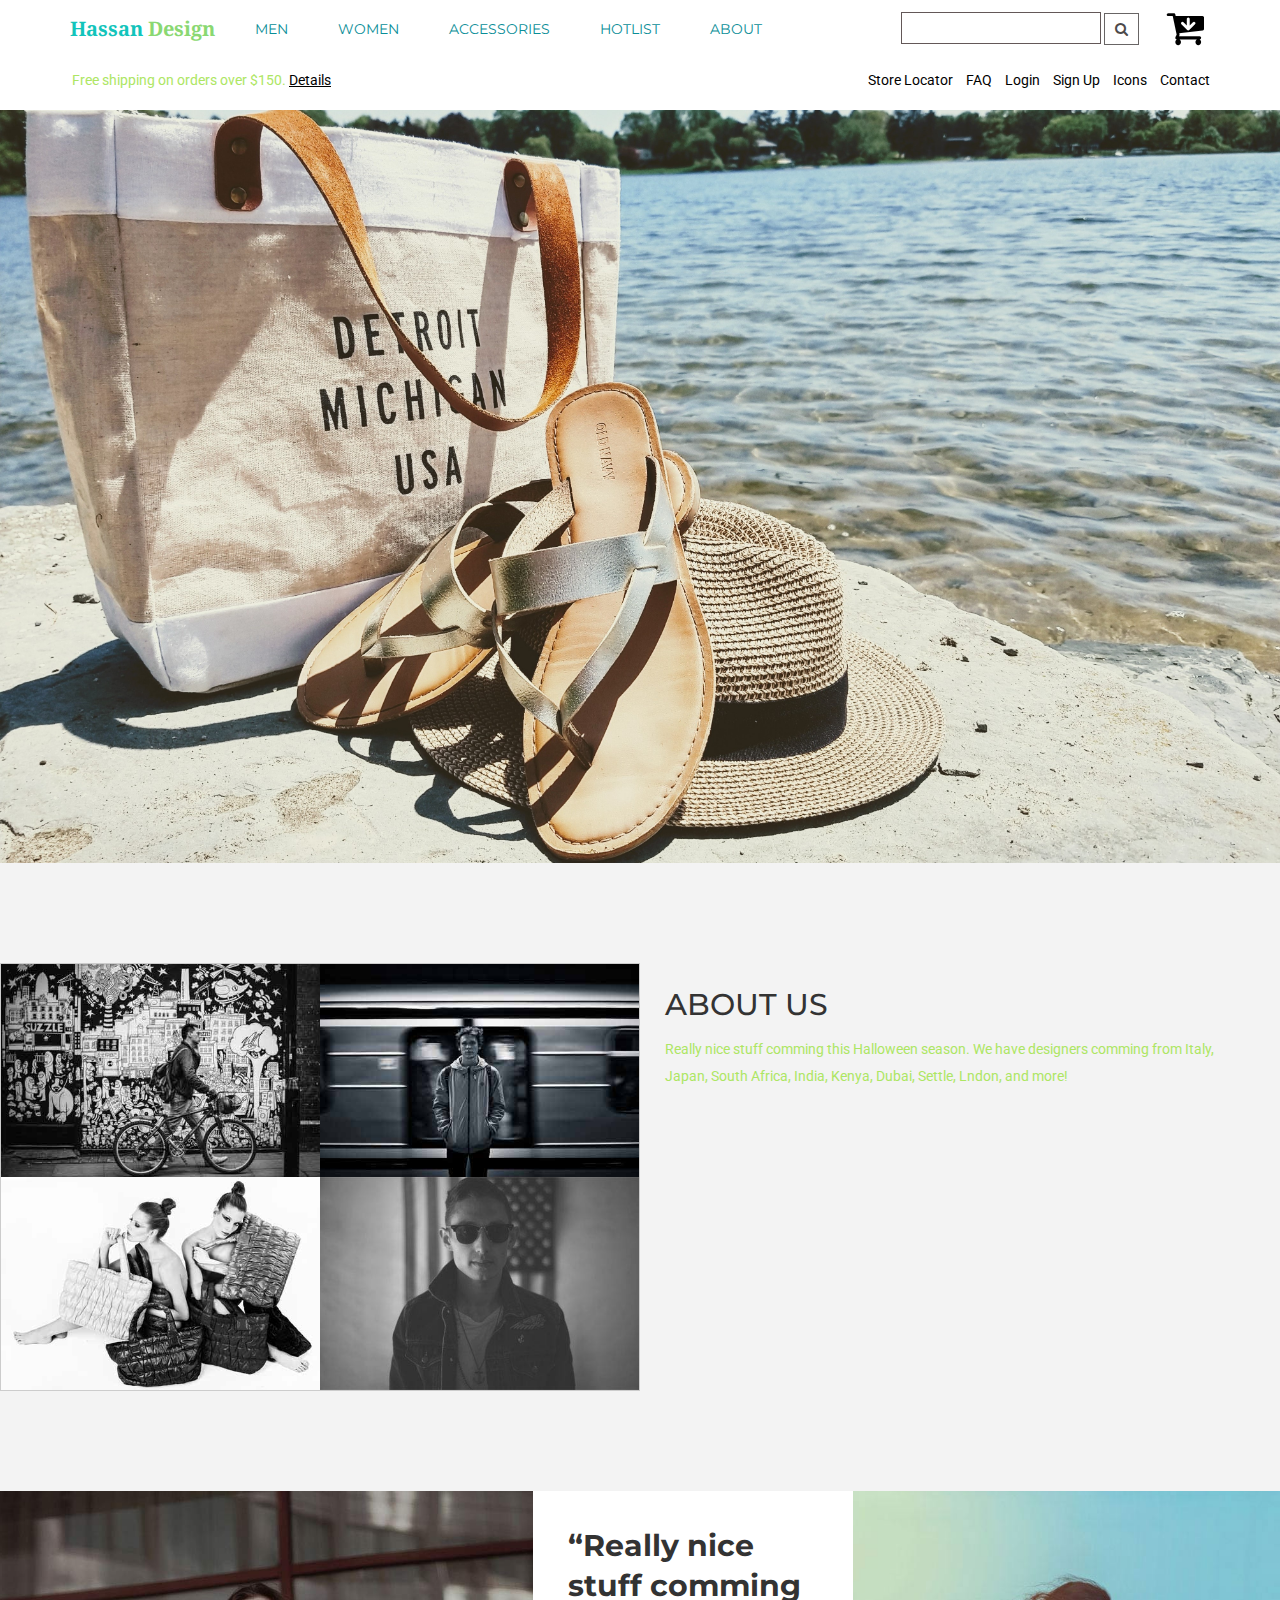
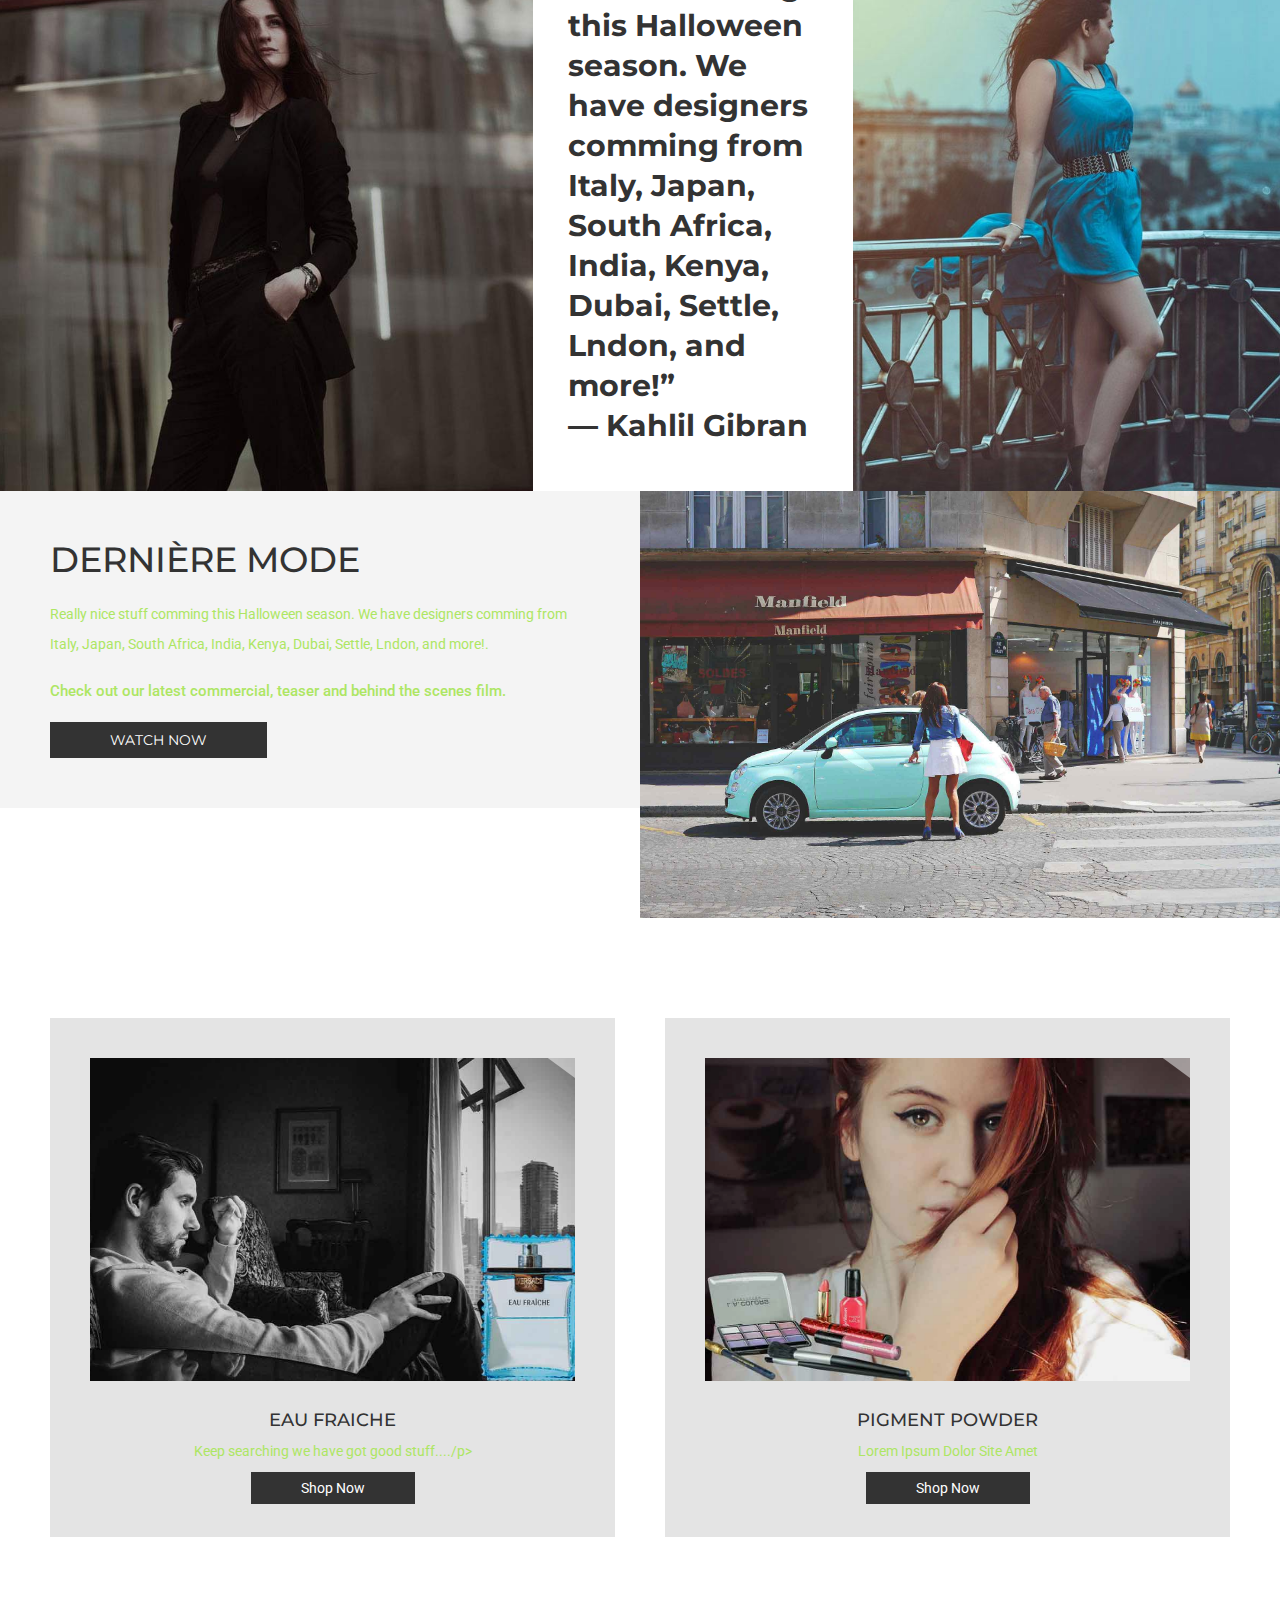
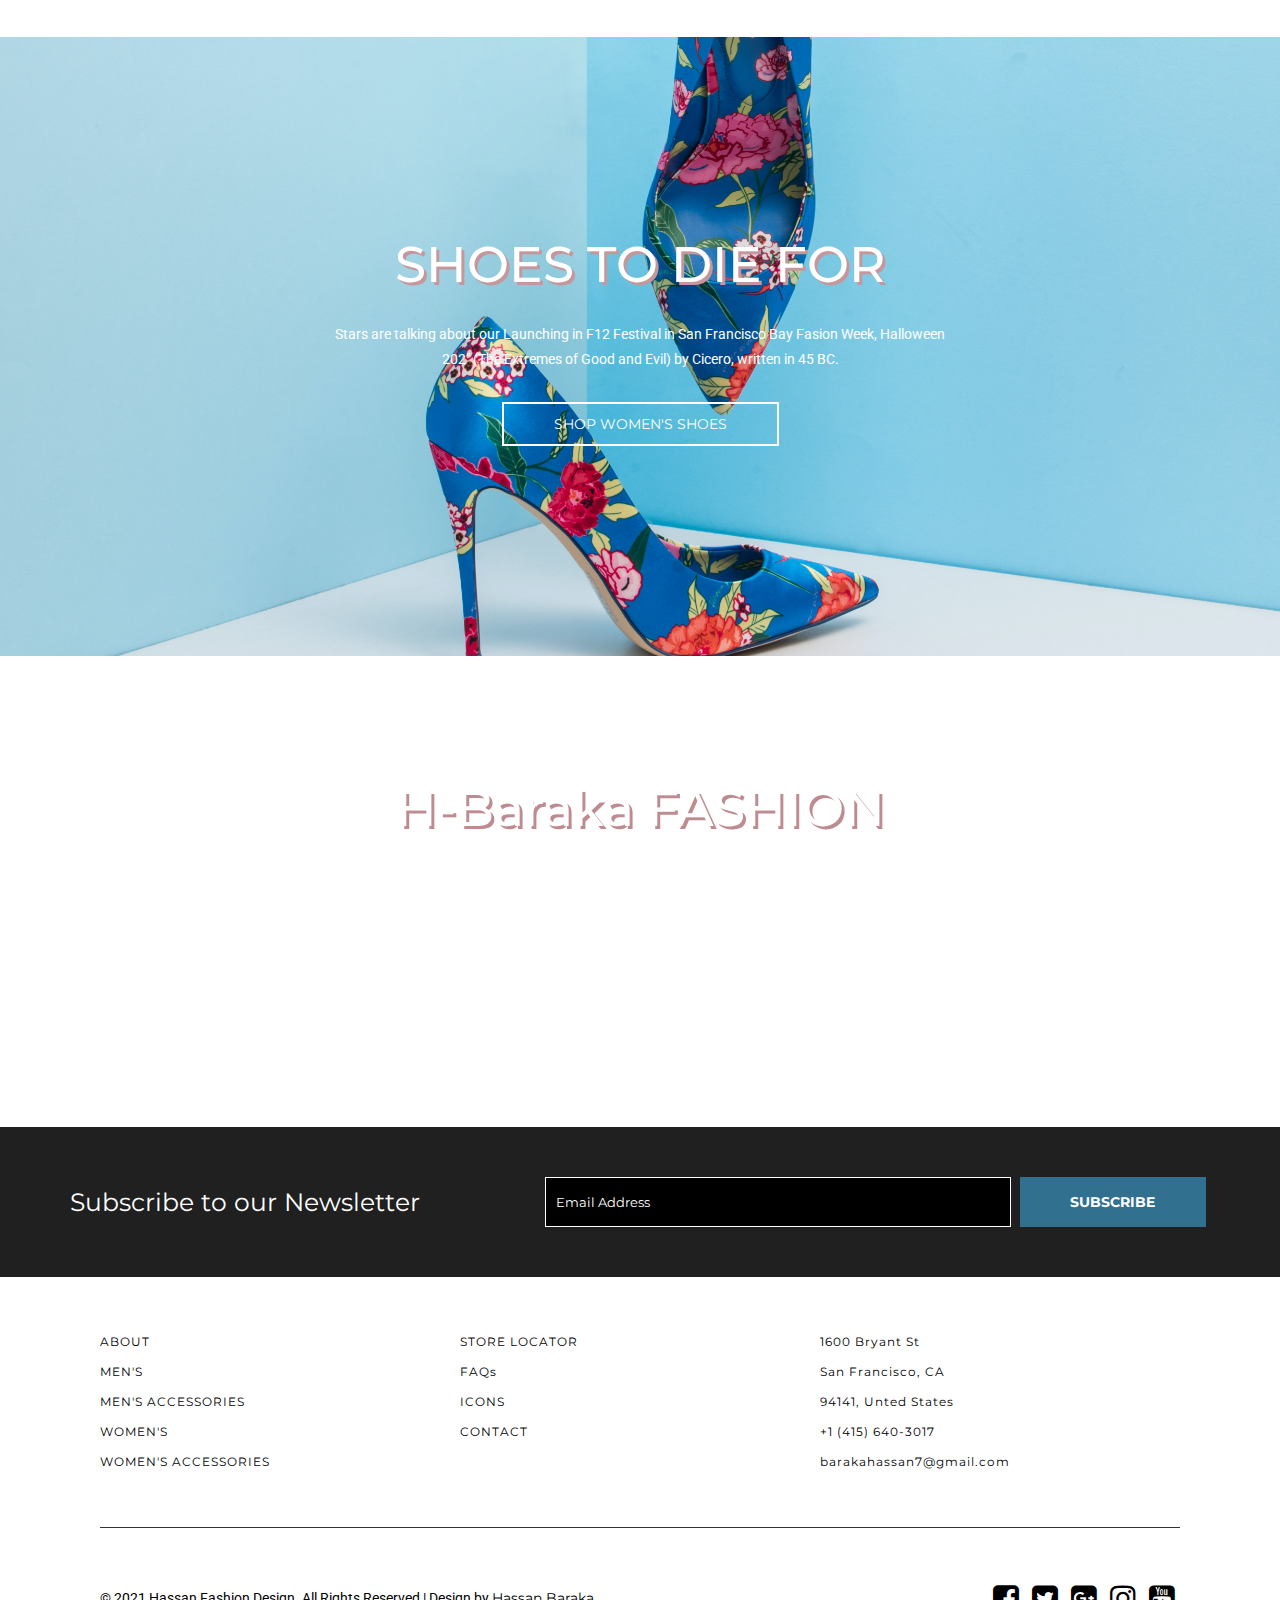
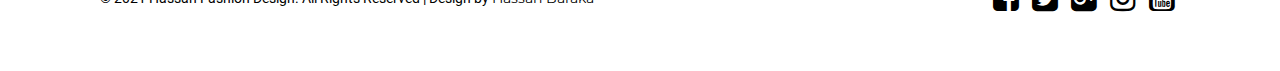
==== about.html @ 0cf5a2c0 "first commit" ====
<!DOCTYPE html>
<html lang="zxx"> 
<!-- Head -->
<head>

<title> Hassan Fashion Design </title> 

<!-- Meta-Tags -->

<meta name="viewport" content="width=device-width, initial-scale=1">
<meta http-equiv="Content-Type" content="text/html; charset=utf-8">
<meta name="keywords" content="Hassan Fashion Design">
<script type="application/x-javascript"> addEventListener("load", function() { setTimeout(hideURLbar, 0); }, false); function hideURLbar(){ window.scrollTo(0,1); } </script>
<!-- //Meta-Tags -->

<!-- Custom-Stylesheet-Links -->
<!-- Bootstrap-CSS -->	<link rel="stylesheet" href="css/bootstrap.css"	type="text/css" media="all">
<!-- Index-Page-CSS -->	<link rel="stylesheet" href="css/style.css"		type="text/css" media="all">
<!-- //Custom-Stylesheet-Links -->

<!-- Fonts -->
<link rel="stylesheet" href="//fonts.googleapis.com/css?family=Noto+Serif:400,700"	   type="text/css" media="all">
<link rel="stylesheet" href="//fonts.googleapis.com/css?family=Montserrat:400,700"	   type="text/css" media="all">
<link rel="stylesheet" href="//fonts.googleapis.com/css?family=Roboto:100,300,400,500" type="text/css" media="all">
<!-- //Fonts -->

<!-- Font-Awesome-File-Links -->
<!-- CSS --> <link rel="stylesheet" href="css/font-awesome.css" 		 type="text/css" media="all">
<!-- TTF --> <link rel="stylesheet" href="fonts/fontawesome-webfont.ttf" type="text/css" media="all">
<!-- //Font-Awesome-File-Links -->
</head>
<!-- //Head -->



<!-- Body -->
<body>



	<!-- Header -->
	<div class="agileheader">

		<!-- Navigation -->
		<nav class="navbar navbar-default w3ls navbar-fixed-top">
			<div class="container">
				<div class="navbar-header wthree nav_2">
					<button type="button" class="navbar-toggle collapsed navbar-toggle1" data-toggle="collapse" data-target="#bs-megadropdown-tabs">
						<span class="sr-only">Toggle navigation</span>
						<span class="icon-bar"></span>
						<span class="icon-bar"></span>
						<span class="icon-bar"></span>
					</button>
					<a class="navbar-brand agileinfo" href="index.html"><span>Hassan</span> Design</a>
					<ul class="w3header-cart">
						<li class="wthreecartaits"><span class="my-cart-icon"><i class="fa fa-cart-arrow-down" aria-hidden="true"></i><span class="badge badge-notify my-cart-badge"></span></span></li>
					</ul>
				</div>
				<div id="bs-megadropdown-tabs" class="navbar-collapse collapse">
					<ul class="nav navbar-nav">
						<li class="dropdown">
							<a href="#" class="dropdown-toggle w3-agile hyper" data-toggle="dropdown"><span> MEN </span></a>
							<ul class="dropdown-menu aits-w3 multi multi1">
								<div class="row">

									<div class="col-sm-3 w3layouts-nav-agile w3layouts-mens-nav-agileits w3layouts-mens-nav-agileits-1">
										<ul class="multi-column-dropdown">
											<li class="heading">FEATURED</li>
											<li><a href="mens.html"><i class="fa fa-angle-right" aria-hidden="true"></i>New Arrivals</a></li>
											<li><a href="mens.html"><i class="fa fa-angle-right" aria-hidden="true"></i>Online Only</a></li>
											<li><a href="mens.html"><i class="fa fa-angle-right" aria-hidden="true"></i>Brands</a></li>
											<li><a href="mens.html"><i class="fa fa-angle-right" aria-hidden="true"></i>Clearance Sale</a></li>
											<li><a href="mens.html"><i class="fa fa-angle-right" aria-hidden="true"></i>Discount Store</a></li>
											<li><a href="mens.html"><i class="fa fa-angle-right" aria-hidden="true"></i>Editor's Pick</a></li>
										</ul>
									</div>

									<div class="col-sm-3 w3layouts-nav-agile w3layouts-mens-nav-agileits w3layouts-mens-nav-agileits-2">
										<p>TORSO</p>
										<a href="mens.html"><img src="images/men-nav-1.jpg" alt="Groovy Apparel"></a>
									</div>

									<div class="col-sm-3 w3layouts-nav-agile w3layouts-mens-nav-agileits w3layouts-mens-nav-agileits-3">
										<p>LEGS</p>
										<a href="mens.html"><img src="images/men-nav-2.jpg" alt="Groovy Apparel"></a>
									</div>

									<div class="col-sm-3 w3layouts-nav-agile w3layouts-mens-nav-agileits w3layouts-mens-nav-agileits-4">
										<p>ACCESSORIES</p>
										<a href="mens_accessories.html"><img src="images/men-nav-3.jpg" alt="Groovy Apparel"></a>
									</div>

									<div class="clearfix"></div>
									<p class="promo">Use Promo Code <span>#CFFGTY56</span> and take 30% off the products. <a href="#">Details</a></p>
								</div>

							</ul>
						</li>

						<li class="dropdown">
							<a href="#" class="dropdown-toggle hyper" data-toggle="dropdown"><span> WOMEN </span></a>
							<ul class="dropdown-menu multi multi2">
								<div class="row">

									<div class="col-sm-3 w3layouts-nav-agile w3layouts-womens-nav-agileits w3layouts-womens-nav-agileits-1">
										<ul class="multi-column-dropdown">
											<li class="heading">FEATURED</li>
											<li><a href="womens.html"><i class="fa fa-angle-right" aria-hidden="true"></i>New Arrivals</a></li>
											<li><a href="womens.html"><i class="fa fa-angle-right" aria-hidden="true"></i>Online Only</a></li>
											<li><a href="womens.html"><i class="fa fa-angle-right" aria-hidden="true"></i>Brands</a></li>
											<li><a href="womens.html"><i class="fa fa-angle-right" aria-hidden="true"></i>Clearance Sale</a></li>
											<li><a href="womens.html"><i class="fa fa-angle-right" aria-hidden="true"></i>Discount Store</a></li>
											<li><a href="womens.html"><i class="fa fa-angle-right" aria-hidden="true"></i>Editor's Pick</a></li>
										</ul>
									</div>

									<div class="col-sm-3 w3layouts-nav-agile w3layouts-womens-nav-agileits w3layouts-womens-nav-agileits-2">
										<p>TOP</p>
										<a href="womens.html"><img src="images/women-nav-1.jpg" alt="Groovy Apparel"></a>
									</div>

									<div class="col-sm-3 w3layouts-nav-agile w3layouts-womens-nav-agileits w3layouts-womens-nav-agileits-3">
										<p>LEGS</p>
										<a href="womens.html"><img src="images/women-nav-2.jpg" alt="Groovy Apparel"></a>
									</div>

									<div class="col-sm-3 w3layouts-nav-agile w3layouts-womens-nav-agileits w3layouts-womens-nav-agileits-4">
										<p>ACCESSORIES</p>
										<a href="womens_accessories.html"><img src="images/women-nav-3.jpg" alt="Groovy Apparel"></a>
									</div>

									<div class="clearfix"></div>
									<p class="promo">Use Promo Code <span>#CFFGTY56</span> and take 30% off the products. <a href="#">Details</a></p>
								</div>

							</ul>
						</li>

						<li class="dropdown">
							<a href="#" class="dropdown-toggle hyper" data-toggle="dropdown"><span> ACCESSORIES </span></a>
							<ul class="dropdown-menu multi multi3">
								<div class="row">

									<div class="col-sm-3 w3layouts-nav-agile w3layouts-acc-nav-agileits w3layouts-acc-nav-agileits-1">
										<ul class="multi-column-dropdown">
											<li class="heading">FEATURED</li>
											<li><a href="mens_accessories.html"><i class="fa fa-angle-right" aria-hidden="true"></i>New Arrivals</a></li>
											<li><a href="mens_accessories.html"><i class="fa fa-angle-right" aria-hidden="true"></i>Online Only</a></li>
											<li><a href="mens_accessories.html"><i class="fa fa-angle-right" aria-hidden="true"></i>Brands</a></li>
											<li><a href="mens_accessories.html"><i class="fa fa-angle-right" aria-hidden="true"></i>Clearance Sale</a></li>
											<li><a href="mens_accessories.html"><i class="fa fa-angle-right" aria-hidden="true"></i>Discount Store</a></li>
											<li><a href="mens_accessories.html"><i class="fa fa-angle-right" aria-hidden="true"></i>Editor's Pick</a></li>
										</ul>
									</div>

									<div class="col-sm-3 w3layouts-nav-agile w3layouts-acc-nav-agileits w3layouts-acc-nav-agileits-2">
										<p>MEN</p>
										<a href="mens_accessories.html"><img src="images/other-nav-1.jpg" alt="Groovy Apparel"></a>
									</div>

									<div class="col-sm-3 w3layouts-nav-agile w3layouts-acc-nav-agileits w3layouts-acc-nav-agileits-3">
										<p>WOMEN</p>
										<a href="womens_accessories.html"><img src="images/other-nav-2.jpg" alt="Groovy Apparel"></a>
									</div>

									<div class="col-sm-3 w3layouts-nav-agile w3layouts-acc-nav-agileits w3layouts-acc-nav-agileits-4">
										<p>ACCESSORIES</p>
										<a href="mens_accessories.html"><img src="images/other-nav-3.jpg" alt="Groovy Apparel"></a>
									</div>

									<div class="clearfix"></div>
									<p class="promo">Use Promo Code <span>#CFFGTY56</span> and take 30% off the products. <a href="#">Details</a></p>
								</div>

							</ul>
						</li>

						<li class="dropdown">
							<a href="#" class="dropdown-toggle hyper" data-toggle="dropdown"><span> HOTLIST </span></a>
							<ul class="dropdown-menu multi multi4">
								<div class="row">

									<div class="col-sm-3 w3layouts-nav-agile w3layouts-hot-nav-agileits w3layouts-hot-nav-agileits-1">
										<ul class="multi-column-dropdown">
											<li class="heading">FEATURED</li>
											<li><a href="womens_accessories.html"><i class="fa fa-angle-right" aria-hidden="true"></i>New Arrivals</a></li>
											<li><a href="womens_accessories.html"><i class="fa fa-angle-right" aria-hidden="true"></i>Online Only</a></li>
											<li><a href="womens_accessories.html"><i class="fa fa-angle-right" aria-hidden="true"></i>Brands</a></li>
											<li><a href="womens_accessories.html"><i class="fa fa-angle-right" aria-hidden="true"></i>Clearance Sale</a></li>
											<li><a href="womens_accessories.html"><i class="fa fa-angle-right" aria-hidden="true"></i>Discount Store</a></li>
											<li><a href="womens_accessories.html"><i class="fa fa-angle-right" aria-hidden="true"></i>Editor's Pick</a></li>
										</ul>
									</div>

									<div class="col-sm-3 w3layouts-nav-agile w3layouts-hot-nav-agileits w3layouts-hot-nav-agileits-2">
										<p>MEN</p>
										<a href="mens.html"><img src="images/other-nav-1.jpg" alt="Groovy Apparel"></a>
									</div>

									<div class="col-sm-3 w3layouts-nav-agile w3layouts-hot-nav-agileits w3layouts-hot-nav-agileits-3">
										<p>WOMEN</p>
										<a href="womens.html"><img src="images/other-nav-2.jpg" alt="Groovy Apparel"></a>
									</div>

									<div class="col-sm-3 w3layouts-nav-agile w3layouts-hot-nav-agileits w3layouts-hot-nav-agileits-4">
										<p>ACCESSORIES</p>
										<a href="mens_accessories.html"><img src="images/other-nav-3.jpg" alt="Groovy Apparel"></a>
									</div>

									<div class="clearfix"></div>
									<p class="promo">Use Promo Code <span>#CFFGTY56</span> and take 30% off the products. <a href="#">Details</a></p>
								</div>

							</ul>
						</li>
						<li><a href="about.html">ABOUT</a></li>
						<li class="wthreesearch">
							<form action="#" method="post">
								<input type="search" name="Search" placeholder="Search for a Product" required="">
								<button type="submit" class="btn btn-default search" aria-label="Left Align">
									<i class="fa fa-search" aria-hidden="true"></i>
								</button>
							</form>
						</li>
						<li class="wthreecartaits wthreecartaits2 cart cart box_1"> 
						 <form action="#" method="post" class="last"> 
								<input type="hidden" name="cmd" value="_cart" />
								<input type="hidden" name="display" value="1" />
								<button class="w3view-cart" type="submit" name="submit" value=""><i class="fa fa-cart-arrow-down" aria-hidden="true"></i></button>
							</form>   
						</li>
					</ul>
				</div>

			</div>
		</nav>
		<!-- //Navigation -->



		<!-- Header-Top-Bar-(Hidden) -->
		<div class="agileheader-topbar">
			<div class="container">
				<div class="col-md-6 agileheader-topbar-grid agileheader-topbar-grid1">
					<p>Free shipping on orders over $150. <a href="payment.html">Details</a></p>
				</div>
				<div class="col-md-6 agileheader-topbar-grid agileheader-topbar-grid2">
					<ul>
						<li><a href="stores.html">Store Locator</a></li>
						<li><a href="faq.html">FAQ</a></li>
						<li><a class="popup-with-zoom-anim" href="#small-dialog1">Login</a></li>
						<li><a class="popup-with-zoom-anim" href="#small-dialog2">Sign Up</a></li>
						<!--<li><a href="codes.html">Codes</a></li>-->
						<li><a href="icons.html">Icons</a></li>
						<li><a href="contact.html">Contact</a></li>
					</ul>
				</div>
				<div class="clearfix"></div>
			</div>

				<!-- Popup-Box -->
				<div id="popup">
					<div id="small-dialog1" class="mfp-hide agileinfo">
						<div class="pop_up">
							<form action="#" method="post">
								<h3>LOGIN</h3>
								<input type="text" Name="Userame" placeholder="Username" required="">
								<input type="password" Name="Password" placeholder="Password" required="">
								<ul class="tick w3layouts agileinfo">
									<li>
										<input type="checkbox" id="brand1" value="">
										<label for="brand1"><span></span>Remember me</label>
									</li>
									<li>
										<a href="#">Forgot Password?</a>
									</li>
								</ul>
								<div class="send-button wthree agileits">
									<input type="submit" value="LOGIN">
								</div>
							</form>
						</div>
					</div>
					<div id="small-dialog2" class="mfp-hide agileinfo">
						<div class="pop_up">
							<form action="#" method="post">
								<h3>SIGN UP</h3>
								<input type="text" Name="Name" placeholder="Name" required="">
								<input type="text" Name="Email" placeholder="Email" required="">
								<input type="password" Name="Password" placeholder="Password" required="">
								<input type="text" Name="Phone Number" placeholder="Phone Number" required="">
								<div class="send-button wthree agileits">
									<input type="submit" value="SIGN UP">
								</div>
							</form>
						</div>
					</div>
				</div>
				<!-- //Popup-Box -->

		</div>
		<!-- //Header-Top-Bar-(Hidden) -->



		<!-- Banner -->
		<div class="agileheader-banner">
			<img src="images/banner.jpg" alt="Groovy Apparel">
		</div>
		<!-- //Banner -->

	</div>
	<!-- //Header -->



	<!-- About-Us -->
	<div class="wthreeabout">
		<div class="about-us-grids">
			<div class="col-md-6 about-us-grid about-us-images">
				<div class="col-md-6 about-us-image about-us-image1">
					<img src="images/about-image-1.jpg" alt="Groovy Apparel">
				</div>
				<div class="col-md-6 about-us-image about-us-image2">
					<img src="images/about-image-2.jpg" alt="Groovy Apparel">
				</div>
				<div class="col-md-6 about-us-image about-us-image3">
					<img src="images/about-image-3.jpg" alt="Groovy Apparel">
				</div>
				<div class="col-md-6 about-us-image about-us-image4">
					<img src="images/about-image-4.jpg" alt="Groovy Apparel">
				</div>
				<div class="clearfix"></div>
			</div>

			<div class="col-md-6 about-us-grid about-us-text">
				<h1>ABOUT US</h1>
				<p>Really nice stuff comming this Halloween season. We have designers comming from Italy, Japan, South Africa, India, Kenya, Dubai, Settle, Lndon, and more!</p>
			</div>
			<div class="clearfix"></div>
		</div>
	</div>
	<!-- //About-Us -->



	<!-- Be-Yourself -->
	<div class="aitsyourself">
		<div class="aitsyourself-grids">

			<div class="col-md-5 aitsyourself-grid aitsyourself-grid1">
				
			</div>

			<div class="col-md-3 aitsyourself-grid aitsyourself-grid2">
				<h3>“Really nice stuff comming this Halloween season. We have designers comming from Italy, Japan, South Africa, India, Kenya, Dubai, Settle, Lndon, and more!”</h3>
				<h4>― Kahlil Gibran</h4>
			</div>

			<div class="col-md-4 aitsyourself-grid aitsyourself-grid3">
				
			</div>
			<div class="clearfix"></div>

		</div>
	</div>
	<!-- //Be-Yourself -->



	<!-- Commercial -->
	<div class="aitscommercial">
			
		<div class="col-md-6 aitscommercial-grid aitscommercial-grid1">
			<h2>DERNIÈRE MODE</h2>
			<p>Really nice stuff comming this Halloween season. We have designers comming from Italy, Japan, South Africa, India, Kenya, Dubai, Settle, Lndon, and more!.</p>
			<p class="w3teaseraits">Check out our latest commercial, teaser and behind the scenes film.</p>
			<a class="popup-with-zoom-anim" href="#small-dialog4">WATCH NOW</a>
		</div>

		<div class="col-md-6 aitscommercial-grid aitscommercial-grid2">
			<img src="images/commercial.jpg" alt="Groovy Apparel">
		</div>
		<div class="clearfix"></div>

		<div id="small-dialog4" class="mfp-hide agileinfo">
			<div class="pop_up">
				<iframe src="https://player.vimeo.com/video/184401441"></iframe>
			</div>
		</div>

	</div>
	<!-- //Commercial -->



	<!-- Accessories -->
	<div class="w3laccessoriesaits">
		<div class="col-md-6 w3laccessoriesaits-grids w3laccessoriesaits-grids1">
			<div class="w3laccessoriesaits-grid w3laccessoriesaits-grid1">
				<div class="grid">
					<figure class="effect-apollo">
						<img src="images/accessory-1.jpg" alt="Groovy Apparel">
						<figcaption></figcaption>
					</figure>
				</div>
				<h4>EAU FRAICHE</h4>
				<p>Keep searching we have got good stuff..../p>
				<h6><a href="mens_accessories.html">Shop Now</a></h6>
			</div>
		</div>
		<div class="col-md-6 w3laccessoriesaits-grids w3laccessoriesaits-grids2">
			<div class="w3laccessoriesaits-grid w3laccessoriesaits-grid2">
				<div class="grid">
					<figure class="effect-apollo">
						<img src="images/accessory-2.jpg" alt="Groovy Apparel">
						<figcaption></figcaption>
					</figure>
				</div>
				<h4>PIGMENT POWDER</h4>
				<p>Lorem Ipsum Dolor Site Amet</p>
				<h6><a href="womens_accessories.html">Shop Now</a></h6>
			</div>
		</div>
		<div class="clearfix"></div>
	</div>
	<!-- //Accessories -->



	<!-- Shoes -->
	<div class="w3lsshoesaits">
		<div class="w3lsshoesaits-info">
			<h3>SHOES TO DIE FOR</h3>
			<p>Stars are talking about our Launching in F12 Festival in San Francisco Bay Fasion Week, Halloween 202" (The Extremes of Good and Evil) by Cicero, written in 45 BC.</p>
			<div class="wthreeshop-a">
				<a href="womens_accessories.html">SHOP WOMEN'S SHOES</a>
			</div>
		</div>
	</div>
	<!-- //Shoes -->



	<!-- New-Fashions -->
	<div class="agilenwew3lsfashions">
		<div class="container">

			<h3>H-Baraka FASHION</h3>
			<h4>Stars are talking about our Launching in F12 Festival in San Francisco Bay Fasion Week, Halloween 2021</h4>

			<div class="agilenwew3lsfashions-aitstimer">
				<div class="clock">
					<div class="column days">
						<div class="timer" id="days"></div>
						<div class="text">DAYS</div>
					</div>
					<div class="timer days">:</div>
					<div class="column">
						<div class="timer" id="hours"></div>
						<div class="text">HOURS</div>
					</div>
					<div class="timer">:</div>
					<div class="column">
						<div class="timer" id="minutes"></div>
						<div class="text">MINUTES</div>
					</div>
					<div class="timer">:</div>
					<div class="column">
						<div class="timer" id="seconds"></div>
						<div class="text">SECONDS</div>
					</div>
				</div>
			</div>

		</div>
	</div>
	<!-- //New-Fashions -->



	<!-- Newsletter -->
	<div class="w3lsnewsletter" id="w3lsnewsletter">
		<div class="container">
			<div class="w3lsnewsletter-grids">
				<div class="col-md-5 w3lsnewsletter-grid w3lsnewsletter-grid-1 subscribe">
					<p>Subscribe to our Newsletter</p>
				</div>
				<div class="col-md-7 w3lsnewsletter-grid w3lsnewsletter-grid-2 email-form">
					<form action="#" method="post">
						<input class="email" type="email" name="Email" placeholder="Email Address" required="">
						<input type="submit" class="submit" value="SUBSCRIBE">
					</form>
				</div>
				<div class="clearfix"></div>
			</div>
		</div>
	</div>
	<!-- //Newsletter -->



	<!-- Footer -->
	<div class="agileinfofooter">
		<div class="agileinfofooter-grids">

			<div class="col-md-4 agileinfofooter-grid agileinfofooter-grid1">
				<ul>
					<li><a href="about.html">ABOUT</a></li>
					<li><a href="mens.html">MEN'S</a></li>
					<li><a href="mens_accessories.html">MEN'S ACCESSORIES</a></li>
					<li><a href="womens.html">WOMEN'S</a></li>
					<li><a href="womens_accessories.html">WOMEN'S ACCESSORIES</a></li>
				</ul>
			</div>

			<div class="col-md-4 agileinfofooter-grid agileinfofooter-grid2">
				<ul>
					<li><a href="stores.html">STORE LOCATOR</a></li>
					<li><a href="faq.html">FAQs</a></li>
					<!--<li><a href="codes.html">CODES</a></li>-->
					<li><a href="icons.html">ICONS</a></li>
					<li><a href="contact.html">CONTACT</a></li>
				</ul>
			</div>

			<div class="col-md-4 agileinfofooter-grid agileinfofooter-grid3">
				<address>
					<ul>
						<li>1600 Bryant St </li>
						<li>San Francisco, CA</li>
						<li>94141, Unted States</li>
						<li>+1 (415) 640-3017</li>
						<li><a class="mail" href="mailto:mail@example.com">barakahassan7@gmail.com</a></li>
					</ul>
				</address>
			</div>
			<div class="clearfix"></div>

		</div>
	</div>
	<!-- //Footer -->

	<!-- Copyright -->
	<div class="w3lscopyrightaits">
		<div class="col-md-8 w3lscopyrightaitsgrid w3lscopyrightaitsgrid1">
			<p>© 2021 Hassan Fashion Design. All Rights Reserved | Design by <a href="https://hassanbaraka.w3spaces.com" target="=_blank"> Hassan Baraka </a></p>
		</div>
		<div class="col-md-4 w3lscopyrightaitsgrid w3lscopyrightaitsgrid2">
			<div class="agilesocialwthree">
				<ul class="social-icons">
					<li><a href="#" class="facebook w3ls" title="Go to Our Facebook Page"><i class="fa w3ls fa-facebook-square" aria-hidden="true"></i></a></li>
					<li><a href="#" class="twitter w3l" title="Go to Our Twitter Account"><i class="fa w3l fa-twitter-square" aria-hidden="true"></i></a></li>
					<li><a href="#" class="googleplus w3" title="Go to Our Google Plus Account"><i class="fa w3 fa-google-plus-square" aria-hidden="true"></i></a></li>
					<li><a href="#" class="instagram wthree" title="Go to Our Instagram Account"><i class="fa wthree fa-instagram" aria-hidden="true"></i></a></li>
					<li><a href="#" class="youtube w3layouts" title="Go to Our Youtube Channel"><i class="fa w3layouts fa-youtube-square" aria-hidden="true"></i></a></li>
				</ul>
			</div>
		</div>
		<div class="clearfix"></div>
	</div>
	<!-- //Copyright -->



	<!-- Custom-JavaScript-File-Links -->
<!-- Default-JavaScript --><script src="js/jquery-2.2.3.js"></script>
<script src="js/modernizr.custom.js"></script>
	<!-- Custom-JavaScript-File-Links -->

	<!-- cart-js -->
	<script src="js/minicart.js"></script>
	<script>
        w3l.render();

        w3l.cart.on('w3agile_checkout', function (evt) {
        	var items, len, i;

        	if (this.subtotal() > 0) {
        		items = this.items();

        		for (i = 0, len = items.length; i < len; i++) { 
        		}
        	}
        });
    </script>  
	<!-- //cart-js --> 


		<!-- Dropdown-Menu-JavaScript -->
			<script>
				$(document).ready(function(){
					$(".dropdown").hover(
						function() {
							$('.dropdown-menu', this).stop( true, true ).slideDown("fast");
							$(this).toggleClass('open');
						},
						function() {
							$('.dropdown-menu', this).stop( true, true ).slideUp("fast");
							$(this).toggleClass('open');
						}
					);
				});
			</script>
		<!-- //Dropdown-Menu-JavaScript -->

		<!-- Popup-Box-JavaScript -->
			<script src="js/jquery.magnific-popup.js" type="text/javascript"></script>
			<script>
				$(document).ready(function() {
					$('.popup-with-zoom-anim').magnificPopup({
						type: 'inline',
						fixedContentPos: false,
						fixedBgPos: true,
						overflowY: 'auto',
						closeBtnInside: true,
						preloader: false,
						midClick: true,
						removalDelay: 300,
						mainClass: 'my-mfp-zoom-in'
					});
				});
			</script>
		<!-- //Popup-Box-JavaScript -->

		<!-- Countdown-Timer-JavaScript-File-Links -->
			<script type="text/javascript" src="js/moment.js"></script>
			<script type="text/javascript" src="js/moment-timezone-with-data.js"></script>
			<script type="text/javascript" src="js/timer.js"></script>
		<!-- //Countdown-Timer-JavaScript-File-Links -->

	<!-- //Custom-JavaScript-File-Links -->

	<!-- Bootstrap-JavaScript --> <script src="js/bootstrap.js"></script>

</body>
<!-- //Body -->



</html>
---- css/style.css ----
body {
	padding: 0;
	margin: 0;
	font-family: 'Roboto', sans-serif;
	position: relative;
}

body a {
	transition: 0.5s all;
	-webkit-transition: 0.5s all;
	-moz-transition: 0.5s all;
	-o-transition: 0.5s all;
	-ms-transition: 0.5s all;
	text-decoration: none;
}

body a:hover {
	transition: 0.5s all;
	-webkit-transition: 0.5s all;
	-moz-transition: 0.5s all;
	-o-transition: 0.5s all;
	-ms-transition: 0.5s all;
	text-decoration: none;
}

body a:focus, a:hover {
	text-decoration: none;
}

input[type="button"], input[type="submit"], button.btn, button.btn:hover {
	transition: 0.5s all;
	-webkit-transition: 0.5s all;
	-moz-transition: 0.5s all;
	-o-transition: 0.5s all;
	-ms-transition: 0.5s all;
}

h1, h2, h3, h4, h5, h6 {
	margin: 0;
	padding: 0;
	text-align: center;
	font-family: 'Montserrat', sans-serif;
}

p {
	margin: 0;
}

ul {
	margin: 0;
	padding: 0;
}

label {
	margin: 0;
}

img {
	width: 100%;
}

a:focus, a:hover {
	text-decoration: none;
	outline: none;
}

.btn:focus, .btn:active:focus, .btn.active:focus {
	outline: none;
	box-shadow: none;
}

/*-- //Reset-Code --*/ 
/*-- Index-Page-Styling --*/ 

/*-- Header --*/

	/*-- Navbar --*/

	nav.navbar {
		margin-bottom: 0;
		background-color: #FFF;
		border: none;
		height: 55px;
		padding-top: 5px;
	}

	a.navbar-brand {
		font-family: 'Noto Serif', serif;
		font-size: 20px;
		font-weight: bold;
		line-height: 16px;
	}

	.navbar-default .navbar-brand {
		color: #8ad872;
	}
	ul.w3header-cart li.wthreecartaits {
		display: none;
	}
	.navbar-default .navbar-brand span {
		color: #12c4bb;
	}

	.row {
		margin: 0;
	}

	.dropdown-menu.multi {
		min-width: 1140px;
		padding: 30px 0 0;
		left: -201px;
	}

	ul.multi-column-dropdown li {
		display: block;
		line-height: 32px;
		color: #000;
	}

	ul.multi-column-dropdown li.heading {
		font-family: 'Montserrat', sans-serif;
		color: #d5e0d0;
	}

	ul.multi-column-dropdown li a {
		color: rgb(56, 155, 130);
	}

	ul.multi-column-dropdown li a:hover {
		color: rgb(117, 119, 236);
		font-weight: 500;
	}

	i.fa.fa-angle-right {
		font-size: 17px;
		color: #4e96df;
		margin-right: 5px;
	}

	ul.dropdown-menu.multi.multi2 {
		left: -285px;
	}

	ul.dropdown-menu.multi.multi3 {
		left: -396px;
	}

	ul.dropdown-menu.multi.multi4 {
		left: -548px;
	}

	.navbar-default .navbar-nav > li > a {
		color: rgb(10, 142, 151);
	}

	a.dropdown-toggle.hyper, .navbar-default .navbar-nav > li > a {
		padding: 10px 20px;
		font-family: 'Montserrat', sans-serif;
		line-height: 0;
		margin: 13px 5px 20px;
	}

	.navbar-default .navbar-nav > .open > a, .navbar-default .navbar-nav > .open > a:hover, .navbar-default .navbar-nav > .open > a:focus, .navbar-default .navbar-nav > li > a:hover, .navbar-default .navbar-nav > li > a:focus {
		color: #FFF;
		background-color: #000;
	}

	.navbar-default .navbar-brand:hover, .navbar-default .navbar-brand:focus {
		color: #3a79df;
	}

	.dropdown-menu {
		background-color: #fde7e7;
		border: none;
		border-radius: 0;
		box-shadow: none;
	}

	.dropdown-menu p {
		margin-bottom: 30px;
		font-family: 'Montserrat', sans-serif;
		color: #ff7484;
	}

	li.wthreesearch {
		position: absolute;
		right: 20%;
		padding-top: 6px;
	}

	li.wthreesearch input[type="search"] {
		border: 1px solid rgb(99, 88, 88);
		padding: 5px 10px;
		color: rgb(99, 96, 96);
		outline: none;
	}

	li.wthreesearch input[type="search"]:active, li.wthreesearch input[type="search"]:focus {
		border-width: 2px;
	}

	li.wthreesearch .btn-default {
		color: rgb(77, 74, 74);
		border-color: rgb(104, 101, 101);
		border-radius: 0;
		padding: 5px 10px;
	}

	li.wthreesearch .btn-default:hover {
		background-color: rgb(73, 72, 72);
		color: #FFF;
	}

	p.promo {
		margin-top: 10px;
		margin-bottom: 0;
		text-align: center;
		padding: 5px 0;
		background-color: #000;
		color: #FFFFFF;
		font-size: 9px;
		letter-spacing: 1px;
	}

	p.promo span {
		background-color: #f79ca6;
		padding: 2px 5px;
		font-weight: 700;
	}

	p.promo a {
		color: #FFF;
	}

	p.promo a:hover {
		color: #ca4c5b;
		text-decoration: underline;
	}

	/*-- Shopping-Cart-Icon --*/

	li.wthreecartaits {
		position: absolute;
		right: 14.5%;
		top: -2px;
		font-size: 40px;
		cursor: pointer;
		color: #000;
	}

	span.badge.badge-notify.my-cart-badge {
		background-color: #a7dba1;
	}

	/*-- //Shopping-Cart-Icon --*/
	p {
		font-size: 14px;
		color: rgb(173, 230, 99);
	}
	/*-- //Navbar --*/

	/*-- Header-Topbar --*/

	.agileheader-topbar {
		margin-top: 50px;
		padding: 20px 0;
	}

	.agileheader-topbar-grid {
		padding: 0;
	}

	.agileheader-topbar-grid1 p {
		margin-left: 2px;
	}

	.agileheader-topbar-grid1 p a {
		color: #000;
		text-decoration: underline;
	}

	.agileheader-topbar-grid1 p a:hover {
		color: #689634; 
	}

	.agileheader-topbar-grid2 {
		text-align: right;
	}

	.agileheader-topbar-grid2 ul li {
		display: inline-block;
		margin: 0 5px;
	}

	.agileheader-topbar-grid2 ul li a {
		color: #000;
	}

	.agileheader-topbar-grid2 ul li a:hover {
		color: #98be9d;
	}

	.agileheader-topbar-grid2 ul li:nth-child(6) {
		margin-right: 0;
	}

		/*-- Popup-Box --*/

		a.popup-with-zoom-anim:hover {
			color: #000;
		}

		div#small-dialog1, div#small-dialog2, div#small-dialog3, div#small-dialog4 {
			padding: 30px;
			width: 20%;
			height: 100%;
			margin: 0 auto;
			background: #F5F5F5;
		}

		.my-mfp-zoom-in #small-dialog1, .my-mfp-zoom-in #small-dialog2, .my-mfp-zoom-in #small-dialog3, .my-mfp-zoom-in #small-dialog4 {
			opacity: 0;
			/*-- w3layouts --*/
			/*-- agileits --*/
			-webkit-transition: all 0.2s ease-in-out;
			-moz-transition: all 0.2s ease-in-out;
			-o-transition: all 0.2s ease-in-out;
			transition: all 0.2s ease-in-out;
			-webkit-transform: scale(0.8);
			-moz-transform: scale(0.8);
			-ms-transform: scale(0.8);
			-o-transform: scale(0.8);
			transform: scale(0.8);
		}

		.my-mfp-zoom-in.mfp-ready #small-dialog1, .my-mfp-zoom-in.mfp-ready #small-dialog2, .my-mfp-zoom-in.mfp-ready #small-dialog3, .my-mfp-zoom-in.mfp-ready #small-dialog4 {
			opacity: 1;
			-webkit-transform: scale(1);
			-moz-transform: scale(1);
			-ms-transform: scale(1);
			/*-- w3ls --*/
			/*-- agileits --*/
			-o-transform: scale(1);
			transform: scale(1);
		}

		.my-mfp-zoom-in.mfp-removing #small-dialog1, .my-mfp-zoom-in.mfp-removing #small-dialog2, .my-mfp-zoom-in.mfp-removing #small-dialog3, .my-mfp-zoom-in.mfp-removing #small-dialog4 {
			-webkit-transform: scale(0.8);
			-moz-transform: scale(0.8);
			-ms-transform: scale(0.8);
			-o-transform: scale(0.8);
			/*-- w3layouts --*/
			/*-- agileits --*/
			transform: scale(0.8);
			opacity: 0;
		}

		.my-mfp-zoom-in.mfp-bg {
			opacity: 0;
			/*-- w3ls --*/
			/*-- agileits --*/
			-webkit-transition: opacity 0.3s ease-out;
			-moz-transition: opacity 0.3s ease-out;
			-o-transition: opacity 0.3s ease-out;
			transition: opacity 0.3s ease-out;
		}

		.my-mfp-zoom-in.mfp-ready.mfp-bg {
			opacity: 0.97;
		}

		.my-mfp-zoom-in.mfp-removing.mfp-bg {
			opacity: 0;
		}

		.mfp-bg {
			top: 0;
			left: 0;
			width: 100%;
			height: 100%;
			z-index: 1042;
			overflow: hidden;
			/*-- w3layouts --*/
			/*-- agileits --*/
			position: fixed;
			background: rgba(0,0,0,0.50);
			opacity: 0.97;
			filter: alpha(opacity=80);
		}

		.mfp-wrap {
			top: 0;
			left: 0;
			width: 100%;
			height: 100%;
			z-index: 1043;
			position: fixed;
			outline: none !important;
			-webkit-backface-visibility: hidden;
		}

		.mfp-container {
			text-align: center;
			position: absolute;
			width: 100%;
			height: 100%;
			left: 0;
			/*-- w3layouts --*/
			/*-- agileinfo --*/
			right: 0;
			top: 0;
			-webkit-box-sizing: border-box;
			-moz-box-sizing: border-box;
			box-sizing: border-box;
			background-color: rgba(0,0,0,0.50);
		}

		.mfp-container:before {
			content: '';
			display: inline-block;
			height: 100%;
			vertical-align: middle;
		}

		.mfp-align-top .mfp-container:before {
			display: none;
		}

		.mfp-content {
			position: relative;
			display: inline-block;
			vertical-align: middle;
			margin: 0 auto;
			/*-- w3layouts --*/
			/*-- agileits --*/
			text-align: left;
			z-index: 1045;
		}

		.mfp-inline-holder .mfp-content, .mfp-ajax-holder .mfp-content {
			width: 100%;
			cursor: auto;
		}

		.mfp-ajax-cur {
			cursor: progress;
		}

		.mfp-zoom-out-cur, .mfp-zoom-out-cur .mfp-image-holder .mfp-close {
			cursor: -moz-zoom-out;
			cursor: -webkit-zoom-out;
			cursor: zoom-out;
		}

		.mfp-zoom {
			cursor: pointer;
			cursor: -webkit-zoom-in;
			cursor: -moz-zoom-in;
			/*-- w3layouts --*/
			/*-- agileinfo --*/
			cursor: zoom-in;
		}

		.mfp-auto-cursor .mfp-content {
			cursor: auto;
		}

		.mfp-close, .mfp-arrow, .mfp-preloader, .mfp-counter {
			-webkit-user-select: none;
			-moz-user-select: none;
			user-select: none;
		}

		.mfp-loading.mfp-figure {
			display: none;
		}

		.mfp-hide {
			display: none !important;
		}

		.mfp-content iframe{
			width: 100%;
			min-height: 500px;
		}

		.mfp-preloader {
			color: #cccccc;
			position: absolute;
			/*-- wthree --*/
			/*-- agileits --*/
			top: 50%;
			width: auto;
			text-align: center;
			margin-top: -0.8em;
			left: 8px;
			right: 8px;
			z-index: 1044;
		}

		.mfp-preloader a {
			color: #cccccc;
		}

		.mfp-preloader a:hover {
			color: white;
		}

		.mfp-s-ready .mfp-preloader {
			display: none;
		}

		.mfp-s-error .mfp-content {
			display: none;
		}

		button.mfp-close, button.mfp-arrow {
			overflow: visible;
			cursor: pointer;
			border: 0;
			background: transparent;
			-webkit-appearance: none;
			display: block;
			/*-- w3layouts --*/
			/*-- agileits --*/
			padding: 0;
			z-index: 1046;
		}

		button::-moz-focus-inner {
			padding: 0;
			border: 0;
		}

		.mfp-close {
			width: 17px;
			height: 32px;
			line-height: 1;
			position: absolute;
			right: 0;
			top: -32px;
			/*-- wthree --*/
			/*-- agileits --*/
			text-decoration: none;
			text-align: center;
			padding: 0 0 18px 10px;
			color: white;
			font-style: normal;
			font-size: 28px;
			outline: none;
		}

		.mfp-close:hover, .mfp-close:focus {
			opacity: 1;
		}

		.mfp-close-btn-in .mfp-close {
			color: #FFF;
			padding: 0;
		}

		.mfp-image-holder .mfp-close, .mfp-iframe-holder .mfp-close {
			color: white;
			right: -6px;
			text-align: right;
			/*-- w3layouts --*/
			/*-- agileits --*/
			padding-right: 6px;
			width: 100%;
		}

		/*-- //Popup-Box --*/

		/*-- Header-Topbar-Login --*/

		#small-dialog1 h3, #small-dialog2 h3, #small-dialog3 h4 {
			font-size: 25px;
			margin-bottom: 30px;
			color: #000;
		}

		input[type="text"], input[type="password"], input.email.aitsw3ls, textarea.text {
			padding: 15px;
			width: 100%;
			border: none;
			font-family: 'Montserrat', sans-serif;
			font-size: 11px;
			color: #FFF;
			outline: none;
			margin-bottom: 20px;
			background-color: #000;
		}

		ul.tick {
			list-style: none;
			display: inline-block;
			margin: 20px 0 30px;
			width: 100%;
		}

		ul.tick li {
			display: inline-block;
			padding: 0;
			width: 50%;
			float: left;
		}

		ul.tick li input[type="checkbox"] {
			display: none;
		}

		ul.tick li input[type="checkbox"]+label {
			position: relative;
			padding-left: 25px;
			/*-- w3ls --*/
			/*-- agileits --*/
			border: #000;
			display: inline-block;
			font-weight: normal;
			color: #000;
		}

		ul.tick li input[type="checkbox"]+label span:first-child {
			width: 17px;
			height: 17px;
			display: inline-block;
			border: 1px solid #000;
			position: absolute;
			top: -1px;
			left: 0;
			bottom: 4px;
			background-color: #FFF;
		}

		ul.tick li input[type="checkbox"]:checked+label span:first-child:before {
			content: "";
			background: url("../images/tick.png") no-repeat;
			position: absolute;
			left: 3px;
			/*-- w3layouts --*/
			/*-- agileinfo --*/
			top: 3px;
			font-size: 10px;
			width: 10px;
			height: 10px;
		}

		ul.tick a {
			color: #777;
		}

		ul.tick a:hover {
			color: #000;
		}

		input[type="submit"] {
			padding: 10px 0;
			width: 100%;
			font-family: 'Montserrat', sans-serif;
			font-size: 14px;
			border: none;
			outline: none;
			background-color: #45748b;
			color: #FFF;
			cursor: pointer;
		}

		input[type="submit"]:hover {
			background-color: #8fe79b;
		}

		/*-- //Header-Topbar-Login --*/

	/*-- //Header-Topbar --*/

	/*-- Header-Slider --*/

	.w3slideraits {
		position: relative;
		height: 800px;
	}

	#back_to_fluid_dg {
		background: rgba(2,2,2,.5);
		clear: both;
		display: block;
		height: 20px;
		line-height: 20px;
		padding: 20px;
		position: relative;
		z-index: 1;
	}

	.fluid_container {
		bottom: 0;
		height: 100%;
		left: 0;
		position: fixed;
		right: 0;
		top: 0;
		z-index: 0;
	}

	#fluid_dg_wrap_4 {
		bottom: 0;
		height: 100%;
		left: 0;
		margin-bottom: 0!important;
		position: absolute;
		right: 0;
		top: 0;
	}

	.fluid_dg_bar {
		z-index: 2;
	}

	.fluid_dg_thumbs {
		display: none;
	}

	.fluid_dg_overlayer {
		opacity: .1;
	}

	/*-- //Header-Slider --*/

/*-- //Header --*/



/*-- Shopping-Cart-PopUp --*/

div#my-cart-modal {
	background-color: rgba(139, 236, 27, 0.5);
}

div#my-cart-modal .modal-dialog {
	width: 50%;
	margin: 100px auto 0;
}

div#my-cart-modal .modal-content {
	background-color: #F5F5F5;
	box-shadow: none!important;
	border: none!important;
	border-radius: 0;
	padding: 30px;
}

div#my-cart-modal .modal-header {
	padding: 0 15px 15px;
	border-bottom: 3px solid #333;
}

div#my-cart-modal h4#myModalLabel {
	font-size: 20px;
	color: #6896c2;
}

div#my-cart-modal .modal-body {
	padding: 0;
}

div#my-cart-modal .table {
	margin: 0;
}

div#my-cart-modal .table > thead > tr > th, .table > tbody > tr > th, .table > tfoot > tr > th, .table > thead > tr > td, .table > tbody > tr > td, .table > tfoot > tr > td {
	padding: 10px;
	vertical-align: middle;
	border: none;
}

div#my-cart-modal .table > tbody > tr {
	border-top: 1px solid #CCC;
}

div#my-cart-modal .table > tbody > tr:nth-child(1) {
	border: none;
}

div#my-cart-modal .btn-danger {
	color: rgb(194, 186, 186);
	background-color: #FFF;
	border-color: rgb(230, 218, 218);
}

div#my-cart-modal .btn-danger:hover {
	color: #fff;
	background-color: #e2c6c5;
	border-color: #c49f9d;
}

div#my-cart-modal strong {
	font-family: 'Montserrat', sans-serif;
	color: rgb(247, 243, 243);
	font-size: 15px;
}

div#my-cart-modal .modal-footer {
	border-top: 3px solid rgb(247, 243, 243);
}

div#my-cart-modal button.btn.btn-default, div#my-cart-modal button.btn.btn-primary {
	padding: 8px 0;
	width: 15%;
	font-family: 'Montserrat', sans-serif;
	font-size: 14px;
	border: none;
	border-radius: 0;
	outline: none;
	background-color: rgb(240, 227, 227);
	color: #FFF;
}

div#my-cart-modal button.btn.btn-default:hover {
	background-color: #6ebb71;
}

div#my-cart-modal button.btn.btn-primary a {
	color: #FFF;
}

div#my-cart-modal button.btn.btn-primary:hover {
	background-color: #489948;
}

div#my-cart-modal .alert-danger {
	color: #FFF;
	text-align: center;
	background-color: #55ca6e;
	font-family: 'Montserrat', sans-serif;
	font-size: 15px;
	margin: 20px;
	border: none;
	border-radius: 0;
}

div#my-cart-modal .close {
	font-size: 25px;
	opacity: 1;
}

div#my-cart-modal .close:hover, .close:focus {
	opacity: 1;
	color: #c5a4a8;
}

/*-- //Shopping-Cart-PopUp --*/



/*-- Model-Slider --*/

.film_roll_wrapper img {
	border: 10px solid #FFF;
	box-shadow: 7px 7px 15px #777;
	margin-left: 5px;
	margin-right: 5px;
}

@media (max-width: 580px) {
	.film_roll_wrapper img {
		margin: 0;
		box-shadow: none;
	}
}

.film_roll_wrapper .active img {
	border: 10px solid #4aaa41;
}

.film_roll_container {
	position: relative;
}

.film_roll_pager a, a.film_roll_prev, a.film_roll_next {
	-webkit-box-sizing: content-box;
	-moz-box-sizing: content-box;
	box-sizing: content-box;
}

.film_roll_pager {
	display: none;
}

/*-- //Model-Slider --*/

/*-- Latest-Arrivals-(Home Page) --*/

.wthreehome-latest {
	padding: 50px 0;
	background-color: #F5F5F5;
}

.wthreehome-latest-grid {
	padding: 10px;
}

.wthreehome-latest-grid h4 {
	font-size: 16px;
	color: #555;
}

.wthreehome-latest-grid h5 {
	font-family: 'Roboto', sans-serif;
	font-weight: 400;
	margin: 10px 0;
}

.wthreehome-latest-grid h6 a {
	font-family: 'Roboto', sans-serif;
	font-size: 14px;
	font-weight: 400;
	text-decoration: underline;
	color: rgb(248, 233, 233);
}

.wthreehome-latest-grid h6 a:hover {
	color: #aebec5;
}

.grid figure {
	position: relative;
	float: left;
	overflow: hidden;
	height: auto;
	background: #000;
	margin-bottom: 10px;
}

.grid figure img {
	position: relative;
	display: block;
	max-width: 100%;
}

.grid figure figcaption {
	padding: 0;
	-webkit-backface-visibility: hidden;
	backface-visibility: hidden;
}

.grid figure figcaption::before, .grid figure figcaption::after {
	pointer-events: none;
}

.grid figure figcaption, .grid figure figcaption > a {
	position: absolute;
	top: 0;
	left: 0;
	width: 100%;
	height: 100%;
}

figure.effect-apollo {
	background: #000;
}

figure.effect-apollo img {
	opacity: 0.95;
	-webkit-transition: opacity 0.35s, -webkit-transform 0.35s;
	transition: opacity 0.35s, transform 0.35s;
	-webkit-transform: scale3d(1.05,1.05,1);
	transform: scale3d(1.05,1.05,1);
}

figure.effect-apollo figcaption::before {
	position: absolute;
	top: 0;
	left: 0;
	width: 100%;
	height: 100%;
	background: rgba(255,255,255,0.5);
	content: '';
	-webkit-transition: -webkit-transform 0.6s;
	transition: transform 0.6s;
	-webkit-transform: scale3d(1.9,1.4,1) rotate3d(0,0,1,45deg) translate3d(0,-100%,0);
	transform: scale3d(1.9,1.4,1) rotate3d(0,0,1,45deg) translate3d(0,-100%,0);
}

figure.effect-apollo:hover img {
	opacity: 0.6;
	-webkit-transform: scale3d(1,1,1);
	transform: scale3d(1,1,1);
}

figure.effect-apollo:hover figcaption::before {
	-webkit-transform: scale3d(1.9,1.4,1) rotate3d(0,0,1,45deg) translate3d(0,100%,0);
	transform: scale3d(1.9,1.4,1) rotate3d(0,0,1,45deg) translate3d(0,100%,0);
}

/*-- //Latest-Arrivals-(Home Page) --*/



/*-- Winter-Collection --*/

.wthreewinter-coll {
	background-image: url("../images/winter.jpg");
	background-repeat: no-repeat;
	background-position: center;
	background-size: cover;
	-webkit-background-size: cover;
	-moz-background-size: cover;
	-o-background-size: cover;
	padding: 170px 0 150px;
	text-align: center;
}

.wthreewinter-coll h1 {
	font-size: 30px;
	color: #FFF;
}

.wthreewinter-coll p {
	width: 50%;
	margin: 20px auto;
	line-height: 25px;
	color: #FFF;
}

.wthreeshop-a {
	margin-top: 30px;
	padding-bottom: 10px;
}

.wthreeshop-a a {
	padding: 10px 50px;
	border: 2px solid #FFF;
	color: #FFF;
	font-family: 'Montserrat', sans-serif;
	display: inline-block;
}

.wthreeshop-a a:hover {
	border-width: 3px;
}

/*-- //Winter-Collection --*/ 

/*-- Denim-Collection --*/

.style-grid {
	padding: 0;
	position: relative;
}

.style-grid-1 img {
	height: 792px;
}

.style-grid-1-text, .style-grid-2-text {
	position: absolute;
	top: 0;
	left: 0;
	text-align: left;
	width: 100%;
	height: 100%;
	background-color: rgba(0, 0, 0, 0.36);
	padding: 50px;
}

.style-grid-1-text h3, .style-grid-2-text h3 {
	font-size: 40px;
	text-align: left;
	color: #FFF;
	margin-bottom: 20px;
}

.style-grid-1-text p {
	color: #FFF;
	line-height: 30px;
}

.style-image-1 {
	position: relative;
}

.style-image-2 {
	position: relative;
}

.style-grid-2-text p {
	color: #FFF;
	font-size: 14px;
	line-height: 30px;
	padding-right: 100px;
}

/*-- //Denim-Collection --*/



/*-- Clearance-Sale --*/

.aitsclearance-sales {
	background-image: url("../images/clearance.jpg");
	background-repeat: no-repeat;
	background-position: center;
	background-size: cover;
	-webkit-background-size: cover;
	-moz-background-size: cover;
	-o-background-size: cover;
	background-attachment: fixed;
	text-align: center;
}

.aitsclearance-sales-text {
	width: 50%;
	padding: 200px 0;
	background-color: rgba(0, 0, 0, 0.35);
}

.aitsclearance-sales-text h2 {
	font-size: 50px;
	color: #fff;
	text-shadow: 2px 2px #32323b;
	margin-bottom: 20px;
}

.aitsclearance-sales-text h4 {
	color: #FFF;
	font-size: 30px;
	text-shadow: 2px 2px #32323b;
	margin-bottom: 20px;
}

.aitsclearance-sales-text h5 {
	font-size: 75px;
	color: #FFF;
	text-shadow: 3px 3px #c9a8ac;
}

.aitsclearance-sales-text h5 small {
	font-size: 30px;
	color: #EEE;
	text-shadow: 2px 2px #8ba0bd;
}

/*-- //Clearance-Sale --*/



/*-- Shopping --*/

.agileshopping {
	padding: 100px 0;
}

.agileshoppinggrids-bottom {
	margin-top: 50px;
}

.agileshoppinggrids-bottom h3 {
	color: #000;
	margin-bottom: 15px;
}

.agileshoppinggrids-bottom p {
	width: 70%;
	line-height: 25px;
	margin: 0 auto;
	text-align: center;
}

.agileshoppinggrids-bottom-grid1 .wthreeshop-a {
	text-align: right;
}

.agileshoppinggrids-bottom-grid2 .wthreeshop-a {
	text-align: left;
}

.agileshoppinggrids-bottom-grid .wthreeshop-a a {
	color: #000;
	border-color: #000;
	padding: 10px 75px;
}

/*-- //Shopping --*/



/*-- Newsletter --*/

.agileinfonewsl {
	background-image: url("../images/newsletter.jpg");
	background-repeat: no-repeat;
	background-position: center;
	background-size: cover;
	-webkit-background-size: cover;
	-moz-background-size: cover;
	-o-background-size: cover;
	background-attachment: fixed;
	text-align: center;
	padding: 300px 0;
}

.agileinfonewsl h3 {
	font-size: 30px;
	margin-bottom: 20px;
	color: #FFF;
}

.agileinfonewsl p {
	font-size: 15px;
	color: #FFF;
	margin-bottom: 50px;
}

/*-- //Newsletter --*/



/*-- Footer --*/

.agileinfofooter {
	padding: 50px 100px;
}

.agileinfofooter-grids {
	padding-bottom: 50px;
	border-bottom: 1px solid #333;
}

.agileinfofooter-grid {
	padding: 0;
}

.agileinfofooter-grid ul li {
	display: block;
	line-height: 30px;
	font-size: 12px;
	letter-spacing: 1px;
	font-family: 'Montserrat', sans-serif;
	color: #000;
}

.agileinfofooter-grid ul li a {
	color: #000;
}

.agileinfofooter a:hover {
	color: #caadb0;
}

/*-- //Footer --*/



/*-- Copyright --*/

.w3lscopyrightaits {
	padding: 0 100px 50px;
}

.w3lscopyrightaitsgrid {
	padding: 0;
}

.w3lscopyrightaitsgrid1 p {
	color: #000;
	margin-top: 10px;
}

.w3lscopyrightaitsgrid1 p a {
	font-family: 'Montserrat', sans-serif;
	color: #000;
}

.w3lscopyrightaitsgrid1 p a:hover {
	color: #ce9da3;
}

	/*-- Footer-Social-Icons --*/

	.agilesocialwthree {
		text-align: right;
	}

	ul.social-icons li {
		display: inline-block;
		margin: 0 5px;
	}

	.agilesocialwthree ul.social-icons li a {
		font-size: 30px;
		color: #000;
	}

	ul.social-icons li a.facebook:hover {
		color: #3b5998;
	}

	ul.social-icons li a.twitter:hover {
		color: #1dcaff;
	}

	ul.social-icons li a.googleplus:hover {
		color: #50d336;
	}

	ul.social-icons li a.instagram:hover {
		color: #517fa4;
	}

	ul.social-icons li a.youtube:hover {
		color: #65c281;
	}

	/*-- //Footer-Social-Icons --*/

/*-- //Copyright --*/



/*-- //Index-Page-Styling --*/










/*-- About-Page-Styling --*/



/*-- About-Us --*/

.wthreeabout {
	padding: 100px 0;
	background-color: #F3F3F3;
}

.about-us-images {
	border: 1px solid #CCC;
	padding: 0;
}

.about-us-image {
	padding: 0;
}

.about-us-text {
	padding: 63px;
}

.about-us-text h1, .aitscommercial h2 {
	text-align: left;
	font-size: 40px;
	margin-bottom: 30px;
}

.about-us-text p, .aitscommercial p {
	line-height: 30px;
}

/*-- //About-Us --*/



/*-- Be-Yourself --*/

.aitsyourself-grid1 {
	background-image: url("../images/be-1.jpg");
	background-repeat: no-repeat;
	background-position: center;
	background-size: cover;
	-webkit-background-size: cover;
	-moz-background-size: cover;
	-o-background-size: cover;
	height: 600px;
	padding: 0;
}

.aitsyourself-grid2 {
	padding: 50px;
}

.aitsyourself-grid2 h3, .aitsyourself-grid2 h4 {
	font-size: 31px;
	line-height: 45px;
	font-weight: 700;
	text-align: left;
}

.aitsyourself-grid3 {
	background-image: url("../images/be-2.jpg");
	background-repeat: no-repeat;
	background-position: center;
	background-size: cover;
	-webkit-background-size: cover;
	-moz-background-size: cover;
	-o-background-size: cover;
	height: 600px;
	padding: 0;
}

/*-- //Be-Yourself --*/



/*-- Commercial --*/

.aitscommercial-grid1 {
	padding: 100px;
	background-color: #F4F4F4;
}

.aitscommercial-grid2 {
	padding: 0;
}

p.w3teaseraits {
	margin: 26.5px 0;
	font-size: 15px;
	font-weight: 500;
}

.aitscommercial-grid1 a.popup-with-zoom-anim {
	padding: 8px 60px;
	background-color: #333;
	color: #FFF;
	font-family: 'Montserrat', sans-serif;
	display: inline-block;
}

.aitscommercial-grid1 a.popup-with-zoom-anim:hover {
	background-color: #000;
}

div#small-dialog4 {
	width: 75%;
}

/*-- //Commercial --*/



/*-- Accessories --*/

.w3laccessoriesaits {
	padding: 100px 0;
	text-align: center;
}

.w3laccessoriesaits-grids1 {
	padding: 0 25px 0 50px;
}

.w3laccessoriesaits-grids2 {
	padding: 0 50px 0 25px;
}

.w3laccessoriesaits-grid {
	padding: 40px;
	background-color: #e4e4e4;
}

.w3laccessoriesaits-grid .grid figure {
	margin-bottom: 30px;
}

.w3laccessoriesaits-grid p {
	margin: 10px 0 20px;
}

.w3laccessoriesaits-grid h6 a {
	font-family: 'Roboto', sans-serif;
	font-size: 14px;
	padding: 8px 50px;
	font-weight: 400;
	background-color: #333;
	color: #FFF;
}

.w3laccessoriesaits-grid h6 a:hover	{
	color: #76837e;
	background-color: #000;
}

/*-- //Accessories --*/



/*-- Shoes --*/

.w3lsshoesaits {
	background-image: url("../images/shoes.jpg");
	background-repeat: no-repeat;
	background-position: center;
	background-size: cover;
	-webkit-background-size: cover;
	-moz-background-size: cover;
	-o-background-size: cover;
	padding: 200px 0;
	text-align: center;
}

.w3lsshoesaits-info h3 {
	font-size: 50px;
	color: #FFF;
	text-shadow: 3px 3px #c4979c;
}

.w3lsshoesaits-info p {
	width: 50%;
	line-height: 25px;
	color: #FFF;
	margin: 30px auto;
}

/*-- //Shoes --*/

/*-- Countdown-Timer --*/

.agilenwew3lsfashions {
	background-image: url("../images/countdown.jpg");
	background-repeat: no-repeat;
	background-position: center;
	background-size: cover;
	-webkit-background-size: cover;
	-moz-background-size: cover;
	-o-background-size: cover;
	background-attachment: fixed;
	padding: 150px 0;
	text-align: center;
	color: #FFF;
}

.agilenwew3lsfashions h3 {
	font-size: 50px;
	margin-bottom: 50px;
	text-shadow: 3px 3px #be8b91;
}

.agilenwew3lsfashions h4 {
	font-size: 30px;
	margin-bottom: 50px;
}

.timer {
	font-family: 'Roboto', sans-serif;
	font-size: 100px;
	font-weight: 100;
	display: inline-block;
	vertical-align: top;
	letter-spacing: 5px;
	text-shadow: 0 0 5px rgba(255,255,255,1) , 0 0 10px rgba(255,255,255,1) , 0 0 20px rgba(255,255,255,1) , 0 0 30px #c41228 , 0 0 60px #c41228 , 0 0 70px #c41228 , 0 0 90px #c41228;
}

.text {
	font-size: 18px;
	font-family: 'Montserrat', sans-serif;
}

.clock .column {
	display: inline-block;
	width: 21%;
}

/*-- //Countdown-Timer --*/

/*-- Newsletter --*/

.w3lsnewsletter {
	padding: 50px 0;
	background-color: #202020;
	font-family: 'Montserrat', sans-serif;
}

 .w3lsnewsletter-grid-1 p, .w3lsnewsletter-grid-1 h2 {
	font-size: 25px;
	color: #FFF;
}

.email-form {
	text-align: left;
}

.email-form input.email {
	padding: 15px 10px;
	width: 70%;
	font-size: 13px;
	color: #FFF;
	background-color: #000;
	border: 1px solid #FFF;
	outline: none;
}

.email-form input.submit {
	width: 28%;
	padding: 15px 0;
	border: none;
	outline: none;
	color: #FFF;
	background-color: #31708f;
	font-weight: 700;
	margin-left: 5px;
}

.email-form input.submit:hover {
	color: #FFF;
	background-color: #f77385;
}

.w3lsnewsletter-grid {
	padding: 0;
}

.subscribe {
	padding-top: 8px;
}

/*-- //Newsletter --*/



/*-- About-Page-Styling --*/










/*-- Men's-Page-Styling --*/

.agileheader-banner.w3mensaits {
	border-top: 1px solid #000;
	padding-top: 30px;
}

h1.w3wthreeheadingaits {
	font-size: 40px;
	padding: 50px 0;
	background-color: #028fcc;
	color: #FFF;
}

.wthreeproductdisplay {
	padding: 100px 100px 50px;
	background-color: #F4F4F4;
}

.cbp-pgcontainer {
	position: relative;
	width: 100%;
}

.cbp-pgcontainer ul, .cbp-pgcontainer li {
	padding: 0;
	margin: 0;
	list-style-type: none;
}

.cbp-pggrid {
	position: relative;
	text-align: center;
}

.flexbox .cbp-pggrid {
	display: block;
}

.cbp-pggrid > li {
	display: inline-block;
	vertical-align: top;
	position: relative;
	width: 33%;
	padding: 20px 1% 50px 1%;
	text-align: left;
}

.cbp-pgcontent {
	border: 3px solid #f7f7f7;
	position: relative;
}

.cbp-pgrotate {
	width: 36px;
	height: 36px;
	position: absolute;
	display: block;
	color: #000;
	font-size: 25px;
	line-height: 30px;
	z-index: 100;
	border-bottom: 3px solid #fff8f9;
	border-left: 3px solid #ebdfe0;
	right: 0px;
	top: 0px;
	cursor: pointer;
	text-align: center;
}

.cbp-pgrotate:before {
	font-size: 18px;
	line-height: 32px;
	color: #ddd5d6;
}

.no-touch .cbp-pgrotate:hover, .cbp-pgrotate.cbp-pgrotate-active {
	background: #f8f4f5;
}

.no-touch .cbp-pgrotate:hover:before, .cbp-pgrotate.cbp-pgrotate-active:before {
	color: #fff;
}

.cbp-pgitem {
	width: 100%;
	position: relative;
	padding: 2em;
	-webkit-perspective: 1400px;
	-moz-perspective: 1000px;
	perspective: 1000px;
	-webkit-backface-visibility: hidden;
	-moz-backface-visibility: hidden;
	backface-visibility: hidden;
	overflow: hidden;
}

.cbp-pgitem-flip {
	-webkit-transform-style: preserve-3d;
	-moz-transform-style: preserve-3d;
	transform-style: preserve-3d;
	-webkit-transition: -webkit-transform .4s ease-out;
	-moz-transition: -moz-transform .4s ease-out;
	transition: transform .4s ease-out;
}

.cbp-pgitem.cbp-pgitem-showback .cbp-pgitem-flip {
	-webkit-transform: rotateY(180deg);
	-moz-transform: rotateY(180deg);
	transform: rotateY(180deg);
}

.cbp-pgitem-flip img {
	display: block;
	margin: 0 auto;
	max-width: 100%;
	max-height: 100%;
	-webkit-backface-visibility: hidden;
	-moz-backface-visibility: hidden;
	backface-visibility: hidden;
}

.cbp-pgitem img:first-child {
	position: relative;
}

.cbp-pgitem img:nth-child(2) {
	position: absolute;
	top: 50%;
	left: 50%;
	-webkit-transform: translateX(-50%) translateY(-50%) rotateY(-180deg);
	-moz-transform: translateX(-50%) translateY(-50%) rotateY(-180deg);
	transform: translateX(-50%) translateY(-50%) rotateY(-180deg);
}

.no-csstransforms3d .cbp-pgitem img:nth-child(2) {
	position: relative;
	top: 0;
	left: 0;
	display: none;
}

.no-csstransforms3d .cbp-pgitem.cbp-pgitem-showback img:first-child {
	display: none;
}

.no-csstransforms3d .cbp-pgitem.cbp-pgitem-showback img:nth-child(2) {
	display: block;
}

.cbp-pgoptions {
	height: 60px;
	width: 100%;
	border-top: 3px solid #f3ebec;;
}

.cbp-pgoptions > li {
	width: 25%;
	height: 100%;
	float: left;
	position: relative;
	display: block;
	color: transparent;
	font-size:10px;
	border-left: 3px solid #f5eaeb;
	-webkit-touch-callout: none;
	-webkit-user-select: none;
	-khtml-user-select: none;
	-moz-user-select: none;
	-ms-user-select: none;
	user-select: none;
}

.cbp-pgoptions > li:first-child {
	border-left: none;
}

.no-touch .cbp-pgoptions li {
	color: #a0f84d;
	font-family: 'Montserrat', sans-serif;
}

.cbp-pgoptions li:before, .cbp-pgoptions li > span {
	font-size: 22px;
	line-height: 60px;
	text-indent: 0;
	text-align: center;
	color: #68c412;
}

.cbp-pgoptions li.cbp-pgoptsize > span {
	font-size: 22px;
}

.cbp-pgoptions li > span {
	display: block;
}

.cbp-pgoptions li:before {
	position: absolute;
	width: 100%;
	height: 100%;
}

.cbp-pgopttooltip {
	position: absolute;
	bottom: 180%;
	margin-bottom: 0px;
	background: #fff;
	padding: 25px;
	width: 109px;
	left: 45%;
	margin-left: -50px;
	border: 3px solid #27c412;
	opacity: 0;
	z-index: 1000;
	visibility: hidden;
	pointer-events: none;
	-webkit-transition: visibility 0s 0.3s, opacity 0.3s, bottom 0.3s;
	-moz-transition: visibility 0s 0.3s, opacity 0.3s, bottom 0.3s;
	transition: visibility 0s 0.3s, opacity 0.3s, bottom 0.3s;
}

.cbp-pgoptions li:hover .cbp-pgopttooltip, .cbp-pgoptions li.cbp-pgoption-active .cbp-pgopttooltip {
	visibility: visible;
	opacity: 1;
	-webkit-transition-delay: 0s;
	-moz-transition-delay: 0s;
	transition-delay: 0s;
	bottom: 100%;
	pointer-events: auto;
}

.cbp-pgopttooltip:after, .cbp-pgopttooltip:before {
	top: 100%;
	border: solid transparent;
	content: " ";
	height: 0;
	width: 0;
	position: absolute;
	pointer-events: none;
}

.cbp-pgopttooltip:after {
	border-color: transparent;
	border-top-color: #fff;
	border-width: 10px;
	left: 50%;
	margin-left: -10px;
}

.cbp-pgopttooltip:before {
	border-color: transparent;
	border-top-color: #f8f5f5;
	border-width: 14px;
	left: 50%;
	margin-left: -14px;
}

.cbp-pgoptsize .cbp-pgopttooltip {
	margin-left: -50px;
}

.cbp-pgoptsize .cbp-pgopttooltip span {
	display: block;
	text-indent: 0;
	background: url(../images/tshirt.svg) no-repeat center center;
	background-size: 100%;
	margin: 0 auto 4px;
	text-align: center;
	font-size: 12px;
	font-weight: 700;
	color: #65b3e2;
	cursor: pointer;
}

.cbp-pgoptsize .cbp-pgopttooltip span:hover {
	color: #0968a1;
	-webkit-transform: scale(1.1);
	-moz-transform: scale(1.1);
	transform: scale(1.1);
}

.cbp-pgoptsize .cbp-pgopttooltip span[data-size="XL"] {
	width: 44px;
	height: 44px;
	line-height: 44px;
}

.cbp-pgoptsize .cbp-pgopttooltip span[data-size="L"] {
	width: 40px;
	height: 40px;
	line-height: 40px;
}

.cbp-pgoptsize .cbp-pgopttooltip span[data-size="M"] {
	width: 34px;
	height: 34px;
	line-height: 34px;
}

.cbp-pgoptsize .cbp-pgopttooltip span[data-size="S"] {
	width: 30px;
	height: 30px;
	line-height: 30px;
}

.cbp-pginfo {
	border: 3px solid #fdf5f5;
	border-top: none;
}

.cbp-pginfo:before, .cbp-pginfo:after {
	content: " ";
	display: table;
}

.cbp-pginfo:after {
	clear: both;
}

.cbp-pginfo h3, .cbp-pginfo span {
	float: left;
	width: 80%;
	font-size: 20px;
	padding: 15px;
	margin: 0;
	line-height: 1;
	text-align: left;
	color: #000;
}

.cbp-pginfo span {
	width: 20%;
	font-family: 'Montserrat', sans-serif;
	font-weight: 700;
	letter-spacing: 1px;
	text-align: right;
}

li.cbp-pgoptcompare {
	padding-left: 40px;
	padding-top: 14px;
}

input[type=checkbox].css-checkbox {
	position: absolute;
	z-index: -1000;
	left: -1000px;
	overflow: hidden;
	clip: rect(0 0 0 0);
	height: 0;
	width: 0;
	margin: 0;
	padding: 0;
	border: 0;
}

input[type=checkbox].css-checkbox + label.css-label {
	padding-left: 30px;
	height: 30px;
	width: 30px;
	display: inline-block;
	line-height: 30px;
	background-repeat: no-repeat;
	background-position: 0 -30px;
	font-size: 15px;
	vertical-align: middle;
	cursor: pointer;
}

input[type=checkbox].css-checkbox:checked + label.css-label {
	background-position: 0 -30px;
}

label.css-label {
	background-image:url("../images/heart.png");
	-webkit-touch-callout: none;
	-webkit-user-select: none;
	-khtml-user-select: none;
	-moz-user-select: none;
	-ms-user-select: none;
	user-select: none;
}

button.btn.btn-danger.my-cart-btn {
	padding: 0 33px;
	font-size: 40px;
	border-radius: 0;
	color: #12c41b;
	border: none;
	background-color: transparent;
}

/*-- //Men's-Page-Styling --*/

/*-- products-right --*/

.breadcrumb.breadcrumb1  > li { 
    font-size: 1.1em;
    font-weight: 300;
}
.breadcrumb.breadcrumb1 li a {
    color: #08cae2;
} 
.breadcrumb.breadcrumb1  > .active,.breadcrumb.breadcrumb1 li a:hover{
    color: #000;
}
.breadcrumb.breadcrumb1 > li + li:before {
    content: "\f101";
    font: normal normal normal 14px/1 FontAwesome;
    color: #464646;
    padding: 0 8px;
}
.product-top {
    background: #08cae2;
    padding: 1em 2em;
}
.product-top li.dropdown{
    display: inline-block;
    float: right;
	margin-left: 2em;
} 
.product-top h4 {
    font-size: 1.3em;
    color: #fff; 
    float: left;
}
.product-top ul li a.dropdown-toggle {
    color: #fff;
	padding: 1.2em 0;
}
.product-top ul li a span.caret {
    margin-left: 8px;
}
.product-top ul.dropdown-menu {
    margin-top: 11px;
    border-color: #bbb;
	min-width: 120px;
} 
.product-grids {
    margin-top: 3em;
} 
.agile-product-text {
    background: #08cae2;
    padding: 1.5em 2em;
    text-align: center;
}
.agile-product-text.agile-product-text2 {
    background: #3efd3e;
}
.agile-product-text h5 {
    font-size: 1.5em;
    text-transform: capitalize;
    color: #fff;
    letter-spacing: 6px;
}

/* entire container, keeps perspective */
.flip-container {
	perspective: 1000px;
	transform-style: preserve-3d;
}
	/*  UPDATED! flip the pane when hovered */
.flip-container:hover .back {
	-webkit-transform: rotateY(0deg); 
	-moz-transform: rotateY(0deg); 
	-o-transform: rotateY(0deg);
	-ms-transform: rotateY(0deg); 
	transform: rotateY(0deg);
}
.flip-container:hover .front {
	-webkit-transform: rotateY(180deg); 
	-moz-transform: rotateY(180deg); 
	-o-transform: rotateY(180deg); 
	-ms-transform: rotateY(180deg); 
	transform: rotateY(180deg);
}

.flip-container, .back {
    width: 100%;
    height: 235px;
}
.flip-container.flip-container1, .flip-container1 .back {
    height: 329px;
}
/* flip speed goes here */
.flipper {
	transition: 0.6s;
	transform-style: preserve-3d; 
	position: relative;
}

/* hide back of pane during swap */
.front, .back {
	backface-visibility: hidden;
	transition: 0.6s;
	transform-style: preserve-3d; 
	position: absolute;
	top: 0;
	left: 0;
}

/*  UPDATED! front pane, placed above back */
.front {
	z-index: 2;
	background:#000;
	-webkit-transform: rotateY(0deg); 
	-moz-transform: rotateY(0deg); 
	-o-transform: rotateY(0deg); 
	-ms-transform: rotateY(0deg); 
	transform: rotateY(0deg);
}
.front img{
	width:100%;
}
/* back, initially hidden pane */
.back {
	-webkit-transform: rotateY(-180deg); 
	-moz-transform: rotateY(-180deg); 
	-o-transform: rotateY(-180deg); 
	-ms-transform: rotateY(-180deg); 
    transform: rotateY(-180deg);
    background: #fd463e;
    padding:2em;
    text-align: center;
}

/* 
	Some vertical flip updates 
*/
.vertical.flip-container {
	position: relative;
} 
.vertical .back {
	-webkit-transform: rotateX(180deg); 
	-moz-transform: rotateX(180deg); 
	-o-transform: rotateX(180deg); 
	-ms-transform: rotateX(180deg); 
	transform: rotateX(180deg);
}

.vertical.flip-container:hover .back {
	-webkit-transform: rotateX(0deg); 
	-moz-transform: rotateX(0deg); 
	-o-transform: rotateX(0deg); 
	-ms-transform: rotateX(0deg); 
    transform: rotateX(0deg);
}

.vertical.flip-container:hover .front {
	-webkit-transform: rotateX(180deg); 
	-moz-transform: rotateX(180deg); 
	-o-transform: rotateX(180deg);
	-ms-transform: rotateX(180deg); 
    transform: rotateX(180deg);
}
.back h4 {
    color: #fff;
    font-size: 1.4em;
    text-transform: uppercase;
    font-weight: 300;
    letter-spacing: 4px;
    font-family: 'Yantramanav', sans-serif;
}
.back p {
    margin: 0.8em 0;
    color: #fff;
    border-bottom: 1px solid rgba(238, 238, 238, 0.35);
    padding-bottom: 0.5em;
}
.back h6 {
    font-size: 3em;
    color: #fff;
    font-family: 'Yantramanav', sans-serif;
}
.back h6 sup {
    font-size: .5em;
    top: -.8em;
}
/*-- //team --*/ 
/*-- cart-button --*/ 
/*-- cart-css --*/ 
#staplesbmincart form {
    position: relative;
    padding: 1em;
    background: #fbfbfb;
	-webkit-border-radius: 4px;
	-moz-border-radius: 4px;
	-o-border-radius: 4px;
	-ms-border-radius: 4px;
    border-radius: 4px;
    color: #333;
	-webkit-box-shadow: 0px 0px 5px 2px #9a9a9a;
	-moz-box-shadow: 0px 0px 5px 2px #9a9a9a;
	-o-box-shadow: 0px 0px 5px 2px #9a9a9a;
	-ms-box-shadow: 0px 0px 5px 2px #9a9a9a;
    box-shadow: 0px 0px 5px 2px #9a9a9a;
}
#staplesbmincart form  ul {
    overflow-y: scroll;
    max-height: 300px;
}
#staplesbmincart {
    display: none;
    position: fixed;
    left: 68%;
    top:16.9%;
	width: 420px;
} 
.sbmincart-showing #staplesbmincart {
    display: block;
    z-index: 9999; 
    -webkit-animation: zoomIn .3s ease;
	-moz-animation: zoomIn .3s ease;
	-o-animation: zoomIn .3s ease;
	-ms-animation: zoomIn .3s ease;
	animation: zoomIn .3s ease;
}
#staplesbmincart form.sbmincart-empty {    font-size: 16px;    font-weight: bold;}
#staplesbmincart ul {    clear: both;    float: left;    width: 100%;    margin: 5px 0 20px;    padding: 1em;    list-style-type: none;    background: #fff;    border: 1px solid #ccc;    border-radius: 4px;    box-shadow: 1px 1px 3px rgba(0, 0, 0, 0.2);}
#staplesbmincart .sbmincart-empty ul {    display: none;}
#staplesbmincart .sbmincart-closer {
    float: right;
    margin:-3px -10px 0;
    padding: 0 10px;
    background: 0;
    border: 0;
    font-size: 25px;
    cursor: pointer;
    font-weight: bold;
    outline: none;
}
#staplesbmincart .sbmincart-item {
    clear: left;
    padding: 7px 0;
    min-height: 35px;
	font-size: 1em;
}
#staplesbmincart .sbmincart-item + .sbmincart-item {    border-top: 1px solid #f2f2f2;}
#staplesbmincart .sbmincart-item a {    color: #333;    text-decoration: none;}
#staplesbmincart .sbmincart-details-name {    float: left;    width: 62%;}
#staplesbmincart .sbmincart-details-quantity {    float: left;    width: 15%;}
#staplesbmincart .sbmincart-details-remove {    float: left;    width: 7%;}
#staplesbmincart .sbmincart-details-price {    float: left;    width: 16%;    text-align: right;}
#staplesbmincart .sbmincart-attributes {
    margin: 0;
    padding: 0;
    background: transparent;
    border: 0;
    border-radius: 0;
    box-shadow: none;
    color: #999;
    font-size: 12px;
    line-height: 22px;
    overflow: inherit;
    height: inherit;
}
#staplesbmincart .sbmincart-attributes li {    display: inline;}
#staplesbmincart .sbmincart-attributes li:after {    content: ",";}
#staplesbmincart .sbmincart-attributes li:last-child:after {    content: "";}
#staplesbmincart .sbmincart-quantity {    width: 30px;    height: 18px;    padding: 2px 4px;    border: 1px solid #ccc;    border-radius: 4px;    box-shadow: inset 0 1px 1px rgba(0, 0, 0, 0.075);    font-size: 13px;    text-align: right;    transition: border linear 0.2s, box-shadow linear 0.2s;    -webkit-transition: border linear 0.2s, box-shadow linear 0.2s;    -moz-transition: border linear 0.2s, box-shadow linear 0.2s;}
#staplesbmincart .sbmincart-quantity:hover {    border-color: #0078C1;}
#staplesbmincart .sbmincart-quantity:focus {    border-color: #0078C1;    outline: 0;    box-shadow: inset 0 1px 1px rgba(0, 0, 0, 0.075), 0 0 3px rgba(0, 120, 193, 0.4);}
#staplesbmincart .sbmincart-remove {    width: 18px;    height: 19px;    margin: 2px 0 0;    padding: 0;    background: #b7b7b7;    border: 1px solid #a3a3a3;    border-radius: 3px;    color: #fff;    font-size: 13px;    opacity: 0.70;    cursor: pointer;}
#staplesbmincart .sbmincart-remove:hover {    opacity: 1;}
#staplesbmincart .sbmincart-footer {
    clear: left;
    text-align: center;
	margin-right: 1.5em;
    position: relative;
}
p.sbmincart-empty-text {
    color: #3cf436;
    font-weight: 500;
}
#staplesbmincart .sbmincart-subtotal {
    bottom: 3px;
    padding-left: 0;
    font-size: 16px;
    font-weight: bold;
    display: block;
    text-align: left;
}
#staplesbmincart .sbmincart-submit {
    margin-right: 6px;
    padding: 0;
    border: none;
    color: #50ff50;
    background: none;
    outline: none;
    font-size: 0.9em;
    font-weight: 700;
    position: absolute;
    text-transform: uppercase;
    right: 0;
    top: 0;
} 
/* Let's get this party started */
#staplesbmincart form  ul::-webkit-scrollbar {
    width: 5px;
} 
/* Track */
#staplesbmincart form  ul::-webkit-scrollbar-track { 
	-webkit-box-shadow: inset 0 0 6px #999; 
	-moz-box-shadow: inset 0 0 6px #999;
	-o-box-shadow: inset 0 0 6px #999;
	-ms-box-shadow: inset 0 0 6px #999; 
	box-shadow: inset 0 0 6px #999; 
	-webkit-border-radius: 10px;
	-moz-border-radius: 10px;
	-o-border-radius: 10px;
	-ms-border-radius: 10px;
	border-radius: 10px;
} 
/* Handle */
#staplesbmincart form  ul::-webkit-scrollbar-thumb {
    -webkit-border-radius: 10px;
	-moz-border-radius: 10px;
	-o-border-radius: 10px;
	-ms-border-radius: 10px;
    border-radius: 10px;
    background: #3c43a4; 
	-moz-box-shadow: inset 0 0 6px #3c43a4;
	-o-box-shadow: inset 0 0 6px #3c43a4; 
	-ms-box-shadow: inset 0 0 6px #3c43a4; 
    -webkit-box-shadow: inset 0 0 6px #3c43a4;
	box-shadow: inset 0 0 6px #3c43a4; 	
} 
/*-- //cart-css --*/ 
/*-- cart-button --*/ 
.back form {
    margin-top: 0.5em;
}
.w3ls-cart {
    font-size: 1em;
    color: #fff;
    margin: 0;
    text-decoration: none;
    text-transform: capitalize;
    border: none;
    background: none;
    outline: none;
    -webkit-transition: .5s all;
    -moz-transition: .5s all;
    transition: .5s all;
    padding:5px 7px;
} 
.w3ls-cart i.fa {
    margin-right: 5px;
}
button.w3l-cart.pw3l-cart {
    font-size: 4em;
    color: #74c774;
    border: none;
    text-align: center;
    padding: 0px 0.7em;
	 border-left:none!important;
	     background: none;
}
.w3ls-cart:hover,.back a:hover {
	-webkit-box-shadow: 0 0 9px 2px rgba(224, 224, 224, 0.5);
	-moz-box-shadow: 0 0 9px 2px rgba(224, 224, 224, 0.5);
	-o-box-shadow: 0 0 9px 2px rgba(224, 224, 224, 0.5);
	-ms-box-shadow: 0 0 9px 2px rgba(224, 224, 224, 0.5);
    box-shadow: 0 0 9px 2px rgba(224, 224, 224, 0.5);
}
.back a {
    font-size: 1em;
    color: #fff;
    padding: 4px 7px;
    display: inline-block;
}

button.w3view-cart {
    background: none;
    border: none;
    outline: none;
}





/*-- Stores-Page-Styling --*/

	/*-- Locations --*/

	.agilelocationsw3ls {
		padding: 100px 0;
	}

	.agilelocationsw3ls-grid1 {
		padding: 0;
	}

	.agilelocationsw3ls-grid1 h1 {
		text-align: left;
		font-size: 40px;
		margin-bottom: 20px;
	}

	.agilelocationsw3ls-grid1 p {
		line-height: 35px;
		padding: 30px 0;
		font-size: 13px;
	}

	.agilelocationsw3ls-grid1 a {
		color: #000;
	}

	.agilelocationsw3ls-grid1 a:hover {
		color: #c41228;
	}

	.agilelocationsw3ls-grid1 a i.fa {
		top: 3px;
		margin-left: 10px;
		transition: 0.5s all;
		-webkit-transition: 0.5s all;
		-moz-transition: 0.5s all;
		-o-transition: 0.5s all;
		-ms-transition: 0.5s all;
	}

	.agilelocationsw3ls-grid1 a:hover i.fa {
		color: #c41228;
		transition: 0.5s all;
		-webkit-transition: 0.5s all;
		-moz-transition: 0.5s all;
		-o-transition: 0.5s all;
		-ms-transition: 0.5s all;
	}

	.agilelocationsw3ls-grid1 .wthreeshop-a a {
		border-color: #000;
	}

	/*-- //Locations --*/

	/*-- Store-Address --*/

	.aitsstoreaddressw3 {
		padding: 100px 0;
		background-color: #F4F4F4;
	}

	.aitsstoreaddressw3-grid {
		width: 24.1%;
		padding: 20px;
		margin: 5px;
		border: 1px solid #777;
	}

	.aitsstoreaddressw3-grid h5 {
		font-size: 20px;
		text-align: left;
		margin-bottom: 10px;
		color: #777;
	}

	.aitsstoreaddressw3-grid address {
		margin: 0;
	}

	.aitsstoreaddressw3-grid address ul li {
		display: block;
		line-height: 25px;
	}

	/*-- //Store-Address --*/

	/*-- Map --*/

	#map {
		width: 100%;
		height: 600px;
	}

	/*-- //Map --*/

/*-- //Stores-Page-Styling --*/










/*-- FAQ-Page-Styling --*/

.w3aitsfaq {
	padding: 100px 0;
}

.w3aitsfaq h1 {
	font-size: 40px;
	margin-bottom: 50px;
}

.w3aitsfaq h4 {
	text-align: left;
}

.pa_italic i {
	left: -1em;
	font-size: 11px;
}

.pa_italic span {
	display: none;
}

.collapsed span {
	display: inline-block;
	left: -1em;
	font-size: 11px;
}

.collapsed i {
	display: none;
}

.panel-heading {
	padding: 30px 15px;
}

.panel-title > a {
	font-size: 1em;
	color: #212121;
	text-transform: capitalize;
	text-decoration: none;
	display: block;
} 
.panel-default {
	border-color: #FFF;
	background: #f5f5f5;
}

.panel-default > .panel-heading {
	border-color: #FFF;
	color: #212121;
	background-color: #fff;
}

.panel-body {
	padding: 2em;
	font-size: 14px;
	line-height: 2em;
	color: #000;
}

a.pa_italic label {
	cursor: pointer;
	font-weight: 500;
}

a.pa_italic:focus {
	outline: none;
	text-decoration: none;
}

.panel-default > .panel-heading + .panel-collapse > .panel-body {
	border-top-color: transparent;
}

.check-out .td-data .fa-cart-plus {
	display: none;
}

/*-- //FAQ-Page-Styling --*/










/*-- Icons-Page-Styling --*/

.aitsiconswthree {
	padding: 100px 0;
}

h1.agileits-icons-title, h2.agileits-icons-title {
	font-size: 40px;
	margin-bottom: 50px;
}

.page-header {
	padding-bottom: 10px;
	margin: 40px 0 10px;
	border-bottom: 1px solid #CCC;
}

.icon-box {
	padding: 10px 15px;
	background: #AAA;
	margin: 1em 0;
	border: 5px solid #ffffff;
	text-align: left;
	-moz-box-sizing: border-box;
	-webkit-box-sizing: border-box;
	box-sizing: border-box;
	font-size: 13px;
	transition: 0.5s all;
	-webkit-transition: 0.5s all;
	-o-transition: 0.5s all;
	-ms-transition: 0.5s all;
	-moz-transition: 0.5s all;
	cursor: pointer;
}

.icon-box a {
	letter-spacing: 1px;
	color: #000;
}

.icon-box:hover {
	background: #000;
	color: #FFF;
	transition: 0.5s all;
	-webkit-transition: 0.5s all;
	-o-transition: 0.5s all;
	-ms-transition: 0.5s all;
	-moz-transition: 0.5s all;
}

.icon-box:hover a.agile-icon {
	color: #FFF;
}

.icons .bs-glyphicons li {
	float: left;
	width: 18%;
	height: 115px;
	padding: 10px;
	line-height: 1.4;
	text-align: center;
	font-size: 12px;
	list-style-type: none;
	background: #AAA;
	margin: 1%;
	transition: 0.5s all;
	-webkit-transition: 0.5s all;
	-o-transition: 0.5s all;
	-ms-transition: 0.5s all;
	-moz-transition: 0.5s all;
}

.icons .bs-glyphicons .glyphicon {
	margin-top: 5px;
	margin-bottom: 10px;
	font-size: 24px;
	color: #000;
}

.icons .bs-glyphicons .glyphicon-class {
	display: block;
	text-align: center;
	letter-spacing: 1px;
	color: #000;
}

.grid_3.aitsfontawesomeicons.grid_4 {
	border-bottom: 3px solid #000;
	padding-bottom: 50px;
	margin-bottom: 50px;
}

.icons .bs-glyphicons li:hover, .icons .bs-glyphicons li:hover span {
	background: #000;
	color: #FFF;
	transition: 0.5s all;
	-webkit-transition: 0.5s all;
	-o-transition: 0.5s all;
	-ms-transition: 0.5s all;
	-moz-transition: 0.5s all;
}

/*-- //Icons-Page-Styling --*/






/*-- Codes-Page-Styling --*/

.w3aitscodes {
	padding: 100px 0;
}

.w3aitscodes h1.w3lsmainheading {
	font-size: 40px;
	margin-bottom: 50px;
}

.w3aitsheading {
	text-align: left;
}

.w3aitscodes .table > thead > tr > th, .w3aitscodes .table > tbody > tr > th, .w3aitscodes .table > tfoot > tr > th, .w3aitscodes .table > thead > tr > td, .w3aitscodes .table > tbody > tr > td, .w3aitscodes .table > tfoot > tr > td {
	border: none;
}

.bs-example .table tbody tr td {
	padding-left: 0;
}

.w3aitscodes .but_list h2, .w3aitscodes .but_list h4,.but_list h6 {
	margin: 20px 0;
}

.w3aitscodes .but_list p {
	text-align: left;
	padding: 20px;
	line-height: 25px;
}

.w3aitscodes h3.head-top {
	font-size: 30px;
	margin-bottom: 30px;
}

.page_1 {
	padding-left: 0;
}

/*-- //Codes-Page-Styling --*/










/*-- Payment-Page-Styling --*/

.w3paymentsaits {
	padding: 100px 0;
	background-color: #F4F4F4;
}

.w3paymentsaits h1 {
	font-size: 40px;
	margin-bottom: 50px;
}

.w3paymentsaits h4 {
	font-size: 20px;
	margin-bottom: 10px;
	text-align: left;
}

.w3paymentsaits p {
	line-height: 25px;
}

p.w3-agile {
	margin-top: 10px;
}

.w3paymentsaitspay {
	margin-bottom: 30px;
}

.payq6 {
	margin-bottom: 0;
}

/*-- //Payment-Page-Styling --*/










/*-- Contact-Page-Styling --*/

.w3aitscontactagile h1 {
	font-size: 40px;
	margin-bottom: 50px;
}

.w3aitscontactagile {
	padding: 100px 0;
}

.contact-info-grid {
	padding: 0;
}

.contact-info-grid-2 {
	padding: 45px;
}

.contact-info-grid-2 h2 {
	text-align: left;
	font-size: 35px;
	color: #000;
	margin-bottom: 30px;
}

.contact-info-grid-2 p {
	line-height: 30px;
}

.wthreeaddressaits {
	padding: 100px 0;
}

.wthreeaddressaits-grid {
	padding: 0;
}

.wthreeaddressaits-grid1 {
	font-family: 'Montserrat', sans-serif;
}

.wthreeaddressaits-grid1 h4 {
	text-align: left;
	margin-bottom: 10px;
}

.wthreeaddressaits-grid1 ul li {
	display: block;
	line-height: 25px;
}

address {
	margin-bottom: 0;
}

.aitsphonew3l {
	margin: 35px 0;
}

.aitsemailw3l ul li a {
	color: #333;
}

.aitsemailw3l ul li a:hover {
	color: #12c42a;
}

.wthreeaddressaits-grid2 input.text, .wthreeaddressaits-grid2 textarea.text {
	margin-bottom: 10px;
	padding: 12px;
	font-family: inherit;
	font-size: 13px;
}

textarea.text {
	height: 100px;
}

/*-- //Contact-Page-Styling --*/










/*-- Single-Page-Styling --*/

.w3aitssinglewthree {
	padding: 100px 0;
	background-color: #F5F5F5;
}

.single-top-right h1 {
	font-size: 30px;
	margin-bottom: 30px;
	text-align: left;
}

	/*-- Ratings --*/

	.rating {
		margin: 20px 0;
	}

	.rating {
		line-height: 18px;
		display: inline-block;
	}

	.starRating:not(old) {
		display: inline-block;
		height: 18px;
		width: 100px;
		overflow: hidden;
	}

	.starRating:not(old) > input {
		margin-right: -100%;
		opacity: 0;
	}

	.starRating:not(old) > label {
		float: right;
		background: url("../images/star.png");
		background-size: contain;
		margin-right: 2px;
	}

	.starRating:not(old) > label:before {
		content: '';
		display: block;
		width: 18px;
		height: 18px;
		background: url("../images/star1.png");
		background-size: contain;
		opacity: 0;
		transition: opacity 0.2s linear;
	}

	.starRating:not(old) > label:hover:before, .starRating:not(old) > label:hover ~ label:before, .starRating:not(:hover) > :checked ~ label:before {
		opacity: 1;
	}

	/*-- //Ratings --*/

.single-top-right {
	padding-left: 5em;
}

.single-price ul li {
	font-size: 16px;
	line-height: 40px;
	display: block;
	color: #000;
}

.single-price ul li:nth-child(1) {
	font-size: 50px;
	font-family: 'Montserrat', sans-serif;
}

.single-price ul li:nth-child(1) small {
	font-size: 20px;
	color: #c41228;
}

.single-price ul li:nth-child(4) a i.fa {
	margin-right: 10px;
} 
.single-price ul li a {
	color: #31708f;
} 
.single-price ul li a:hover {
	color: #c41228;
} 
p.single-price-text {
	margin: 20px 0;
	line-height: 25px;
}

.single-top-right form {
	display: inline;
}

.aitssinglew3 {
	width: 100%;
	border: none;
}

.aitssinglew3 .agileits.my-cart-btn {
	background-color: #31708f!important;
	border: none!important;
	outline: none!important;
	color: #FFF!important;
	width: 48%!important;
	font-weight: 300!important;
	padding: 10px 0!important;
	font-size: 14px!important;
	-webkit-transition: .5s all;
	-moz-transition: .5s all;
	-o-transition: .5s all;
	-ms-transition: .5s all;
	transition: .5s all;
	display: inline-block!important;
	float: left;
}

.single-top-right i.fa {
	margin-right: 5px;
}

.aitssinglew3 .agileits.my-cart-btn:hover {
	background: #52c436!important;
}

.single-top-right .agilesocialwthree {
	width: 100%;
	text-align: left;
	margin-top: 50px;
}

.agilesocialwthree h4 {
	text-align: left;
	margin-bottom: 10px;
	color: #6bc448;
}

.aitsaccordionw3layouts {
	margin-top: 50px;
}

.aitsaccordionw3layouts .panel-heading {
	padding: 15px;
	background-color: #31708f;
	border: none;
	color: #FFF;
	border-radius: 0;
}

.aitsaccordionw3layouts .panel-title {
	text-align: left;
}

.aitsaccordionw3layouts .panel-heading .panel-title > a {
	color: #FFF;
}

.aitsaccordionw3layouts .panel-heading .collapsed span, .pa_italic i {
	left: 0;
	font-size: 15px;
	float: right;
}

.aitsaccordionw3layouts .panel-collapse {
	background-color: #FFF;
}

.ac-img {
	width: 50%;
	float: left;
	text-align: center;
}

.accordion-image img {
	width: 40%;
}

.aitsaccordionw3layouts div#collapseThree {
	padding: 30px 30px 50px;
}

.aitsaccordionw3layouts div#collapseThree h3 {
	margin-bottom: 20px;
}

.aitsaccordionw3layouts div#collapseThree h4 {
	text-align: left;
	font-size: 16px;
	color: #62f436;
	margin-bottom: 10px;
}

.aitsaccordionw3layouts div#collapseThree p {
	margin-bottom: 20px;
}

.aitsaccordionw3layouts div#collapseThree span {
	background: url("../images/5stars.png") no-repeat 0px 0px;
	color: #31708f;
	font-weight: 500;
	padding-left: 140px;
	padding-top: 4px;
}

.aitsaccordionw3layouts div#collapseFour {
	padding: 30px;
}

.aitsaccordionw3layouts ul.ship {
	margin-left: 20px;
}

.aitsaccordionw3layouts ul.ship li {
	font-size: 16px;
	line-height: 30px;
	display: block;
	color: #000;
}

.aitsaccordionw3layouts ul.ship li i.fa {
	margin-right: 10px;
}

.aitsaccordionw3layouts ul.ship li i.fa.fa-male {
	margin-right: 18px;
}

.aitsaccordionw3layouts a.next {
	float: right;
	margin: 30px 30px 0 0;
	color: #F44336;
	font-size: 18px;
	font-weight: 500;
}

/*-- //Single-Page-Styling --*/










/*-- Text-Selection-Background-Color --*/

	/*-- Works on common browsers --*/
	::selection {
		background-color: #1e1e1e;
		color: #fff;
	}

	/*-- Mozilla based browsers --*/
	::-moz-selection {
		background-color: #1e1e1e;
		color: #fff;
	}

	/*-- For Other Browsers --*/
	::-o-selection {
		background-color: #1e1e1e;
		color: #fff;
	}

	::-ms-selection {
		background-color: #1e1e1e;
		color: #fff;
	}

	/*-- For Webkit --*/
	::-webkit-selection {
		background-color: #1e1e1e;
		color: #fff;
	}

/*-- //Text-Selection-Background-Color --*/



/*-- Placeholder-Color --*/

	::-webkit-input-placeholder {
		color: #FFF;
	}

	::-moz-placeholder {
		color: #FFF;
	}

	::-moz-placeholder {
		color: #FFF;
	}

	::-ms-input-placeholder {
		color: #FFF;
	}

/*-- //Placeholder-Color --*/










/*-- Responsive-Code --*/





@media screen and (max-width: 1920px) {
	li.wthreesearch {
		right: 25%;
	}
	li.wthreecartaits {
		right: 20.25%;
	}
	div#my-cart-modal .modal-dialog {
		width: 45%;
	}
	.wthreewinter-coll {
		padding: 200px 0 175px;
	}
	.style-grid-1 img {
		height: 950px;
	}
	.style-image-1 img, .style-image-2 img {
		height: 475px;
	}
	.style-grid-1-text, .style-grid-2-text {
		padding: 100px;
	}
	.about-us-text {
		padding: 130px;
	}
	.about-us-text h1 {
		margin-bottom: 31px;
	}
	.aitsyourself-grid2 {
		padding: 75px;
	}
	.aitscommercial-grid1 {
		padding: 153px;
	}
	.agilenwew3lsfashions {
		padding: 200px 0;
	}
	li.cbp-pgoptcompare {
		padding-left: 52px;
	}
	button.btn.btn-danger.my-cart-btn {
		padding: 0 45px;
	}
	.cbp-pgoptsize .cbp-pgopttooltip {
		margin-left: -60px;
	}
	.cbp-pgopttooltip {
		width: 134px;
	}
}

@media screen and (max-width: 1680px) {
	li.wthreecartaits {
		right: 16%;
	}
	li.wthreesearch {
		right: 20%;
	}
	.about-us-text {
		padding: 75px;
	}
	.about-us-text h1 {
		margin-bottom: 32px;
	}
	.aitsyourself-grid2 {
		padding: 53px 56px 52px;
	}
	li.cbp-pgoptcompare {
		padding-left: 43px;
	}
	.cbp-pgoptsize .cbp-pgopttooltip {
		margin-left: -52px;
	}
	.cbp-pgopttooltip {
		width: 115px;
	}
	button.btn.btn-danger.my-cart-btn {
		padding: 0 36.5px;
	}
}

@media screen and (max-width: 1600px) {
	li.wthreecartaits {
		right: 14.5%;
	}
	div#my-cart-modal .modal-dialog {
		width: 50%;
	}
	.wthreewinter-coll {
		padding: 175px 0 150px;
	}
	.style-grid-1 img {
		height: 792px;
	}
	.style-image-1 img, .style-image-2 img {
		height: 100%;
	}
	.style-grid-1-text, .style-grid-2-text {
		padding: 50px;
	}
	.about-us-text {
		padding: 63px;
	}
	.about-us-text h1 {
		margin-bottom: 30px;
	}
	.aitsyourself-grid2 {
		padding: 53px 52px 52px;
	}
	.aitscommercial-grid1 {
		padding: 100px;
	}
	.agilenwew3lsfashions {
		padding: 150px 0;
	}
	li.cbp-pgoptcompare {
		padding-left: 40px;
	}
	.cbp-pgoptsize .cbp-pgopttooltip {
		margin-left: -49px;
	}
	.cbp-pgopttooltip {
		width: 108px;
	}
}

@media screen and (max-width: 1440px) {
	li.wthreecartaits {
		right: 10%;
	}
	div#small-dialog1, div#small-dialog2, div#small-dialog3, div#small-dialog4 {
		width: 25%;
	}
	.wthreewinter-coll {
		padding: 150px 0 140px;
	}
	.style-grid-1 img {
		height: 712px;
	}
	.about-us-text {
		padding: 36px;
	}
	.aitsyourself-grid2 {
		padding: 41px;
	}
	.aitsyourself-grid2 h3, .aitsyourself-grid2 h4 {
		font-size: 30px;
		line-height: 47px;
	}
	.aitscommercial-grid1 {
		padding: 65px;
	}
	p.w3teaseraits {
		margin: 20px 0;
	}
	li.cbp-pgoptcompare {
		padding-left: 34px;
	}
	button.btn.btn-danger.my-cart-btn {
		padding: 0 27px;
	}
	.single-top-left {
		width: 40%;
		margin-left: 10%;
	}
	.cbp-pgoptsize .cbp-pgopttooltip {
		margin-left: -44px;
		width: 97px;
	}
}

@media screen and (max-width: 1366px) {
	li.wthreesearch {
		right: 14%;
	}
	li.wthreecartaits {
		right: 8%;
	}
	div#my-cart-modal .modal-dialog {
		width: 60%;
	}
	.wthreewinter-coll {
		padding: 100px 0;
	}
	.style-grid-1 img {
		height: 674px;
	}
	.aitsclearance-sales-text h5 small {
		font-size: 25px;
	}
	.agileinfonewsl {
		padding: 275px 0;
	}
	.about-us-text {
		padding: 35px;
	}
	.about-us-text h1 {
		font-size: 35px;
		margin-bottom: 20px;
	}
	.about-us-text p {
		line-height: 27px;
	}
	.aitsyourself-grid2 {
		padding: 42px;
	}
	.aitsyourself-grid2 h3, .aitsyourself-grid2 h4 {
		font-size: 28px;
		line-height: 43px;
	}
	.aitscommercial-grid1 {
		padding: 50px;
	}
	p.w3teaseraits {
		margin: 22.5px 0;
	}
	.agilenwew3lsfashions {
		padding: 125px 0;
	}
	li.cbp-pgoptcompare {
		padding-left: 30px;
	}
	button.btn.btn-danger.my-cart-btn {
		padding: 0 24px;
	}
	.single-top-left {
		width: 45%;
		margin-left: 5%;
	}
	#map {
		height: 500px;
	}
	button.w3l-cart.pw3l-cart {
    font-size: 4em;
    padding: 0px 0.5em;
	}
}

@media screen and (max-width: 1280px) {
	li.wthreesearch {
		right: 11%;
	}
	li.wthreecartaits {
		right: 5.5%;
	}
	.w3slideraits {
		height: 700px;
	}
	.style-grid-1 img {
		height: 632px;
	}
	.style-grid-1-text h3, .style-grid-2-text h3 {
		font-size: 38px;
	}
	.aitsclearance-sales-text h5 {
		font-size: 70px;
	}
	.about-us-text {
		padding: 25px;
	}
	.about-us-text h1 {
		font-size: 30px;
		margin-bottom: 15px;
	}
	.aitsyourself-grid2 {
		padding: 35px;
	}
	.aitsyourself-grid2 h3, .aitsyourself-grid2 h4 {
		font-size: 30px;
		line-height: 40px;
	}
	.aitscommercial h2 {
		font-size: 35px;
		margin-bottom: 20px;
	}
	p.w3teaseraits {
		margin: 16.5px 0;
	}
	li.cbp-pgoptcompare {
		padding-left: 26px;
	}
	button.btn.btn-danger.my-cart-btn {
		padding: 0 21px;
	}
	.single-top-left {
		width: 45%;
		margin-left: 10%;
	}
	.single-top-right {
		width: 45%;
		padding-left: 1em;
	}
}

@media screen and (max-width: 1080px) {
	a.navbar-brand {
		font-size: 18px;
	}
	a.dropdown-toggle.hyper, .navbar-default .navbar-nav > li > a {
		padding: 10px;
		font-size: 13px;
	}
	.dropdown-menu.multi {
		min-width: 940px!important;
		left: -184px;
	}
	.dropdown-menu {
		width: 940px!important;
	}
	ul.dropdown-menu.multi.multi2 {
		left: -246px;
	}
	ul.dropdown-menu.multi.multi3 {
		left: -333px;
	}
	ul.dropdown-menu.multi.multi4 {
		left: -457px;
	}
	.w3layouts-nav-agile {
		padding: 5px;
		width: 28.3%;
	}
	ul.multi-column-dropdown li.heading {
		margin-top: -5px;
	}
	.w3layouts-mens-nav-agileits-1, .w3layouts-womens-nav-agileits-1, .w3layouts-acc-nav-agileits-1, .w3layouts-hot-nav-agileits-1 {
		width: 15%;
		padding-left: 15px!important;
	}
	.dropdown-menu p {
		margin-bottom: 17px;
	}
	p.promo {
		width: 940px;
		margin-bottom: 0;
	}
	li.wthreesearch {
		right: 13%;
	}
	li.wthreesearch input[type="search"] {
		padding: 5px;
		width: 150px;
	}
	li.wthreecartaits {
		right: 6.5%;
	}
	div#my-cart-modal .modal-dialog {
		width: 75%;
	}
	.w3slideraits {
		height: 600px;
	}
	div#small-dialog1, div#small-dialog2, div#small-dialog3, div#small-dialog4 {
		width: 30%;
	}
	.style-grid-1-text, .style-grid-2-text {
		padding: 30px;
	}
	.style-grid-1 img {
		height: 550px;
	}
	.style-image-1 img, .style-image-2 img {
		height: 275px;
	}
	.style-grid-1 img {
		height: 550px;
	}
	.style-grid-1-text h3, .style-grid-2-text h3 {
		font-size: 34px;
	}
	.style-grid-1-text p, .style-grid-2-text p {
		line-height: 25px;
		padding-right: 0;
	}
	.aitsclearance-sales-text {
		padding: 175px 0;
	}
	.aitsclearance-sales-text h2 {
		font-size: 43px;
	}
	.aitsclearance-sales-text h5 {
		font-size: 65px;
	}
	.aitsclearance-sales-text h5 small {
		font-size: 20px;
	}
	.single-top-left {
		width: 45%;
		margin-left: 6%;
	}
	.single-top-right {
		width: 49%;
	}
	.agilelocationsw3ls-grid1 h1 {
		font-size: 35px;
		margin-bottom: 10px;
	}
	.agilelocationsw3ls-grid1 p {
		line-height: 30px;
		padding: 20px 0;
	}
	.aitsstoreaddressw3-grid {
		width: 23.9%;
		float: left;
	}
	button.w3l-cart.pw3l-cart {
		font-size: 4em;
		padding: 0px 0.3em;
	}
	#staplesbmincart {
		position: fixed;
		left: 53%;
		top: 7.9%;
		width: 420px;
	}
}

@media screen and (max-width: 1050px) {
	li.wthreesearch {
		right: 15%;
	}
	li.wthreecartaits {
		right: 8%;
	}
	.single-top-left {
		margin-left: 7%;
	}
	.single-top-right {
		width: 48%;
	}
	.agilemodel-slider {
		height: 300px!important;
	}
	.film_roll_wrapper {
		height: 300px!important;
	}
	.film_roll_shuttle {
		height: 300px!important;
	}
	.film_roll_child {
		text-align: center;
	}
	.film_roll_wrapper img {
		width: 50%;
	}
	.wthreehome-latest {
		background-color: #EEE;
	}
	.style-grid-1-text h3, .style-grid-2-text h3 {
		font-size: 33px;
	}
	.aitsclearance-sales-text {
		padding: 150px 0;
	}
	.aitsclearance-sales-text h2 {
		font-size: 42px;
	}
	.aitsclearance-sales-text h5 {
		font-size: 60px;
	}
	.agileshoppinggrids-bottom p {
		width: 85%;
	}
	.agileinfonewsl {
		padding: 225px 0;
	}
	a.popup-with-zoom-anim:hover {
		color: #ffffff;
	}
	.about-us-text {
		padding: 0 0 0 15px;
	}
	.about-us-text h1 {
		font-size: 25px;
		margin-bottom: 10px;
	}
	.about-us-text p {
		line-height: 24px;
		font-size: 13px;
	}
	.aitsyourself-grid1, .aitsyourself-grid3 {
		height: 500px;
	}
	.aitsyourself-grid2 {
		padding: 20px;
	}
	.aitsyourself-grid2 h3, .aitsyourself-grid2 h4 {
		font-size: 26px;
		line-height: 35px;
	}
	.aitscommercial-grid1 {
		padding: 30px;
	}
	.aitscommercial h2 {
		font-size: 30px;
		margin-bottom: 10px;
	}
	.aitscommercial p {
		line-height: 27px;
		font-size: 13px;
	}
	p.w3teaseraits {
		font-size: 14px;
		margin: 16px 0;
	}
	.w3laccessoriesaits-grids1 {
		padding: 0 15px 0 30px;
	}
	.w3laccessoriesaits-grids2 {
		padding: 0 30px 0 15px;
	}
	.w3laccessoriesaits-grid {
		padding: 20px;
	}
	.w3laccessoriesaits-grid .grid figure {
		margin-bottom: 15px;
	}
	.w3laccessoriesaits-grid h4 {
		font-size: 16px;
	}
	.w3laccessoriesaits-grid p {
		font-size: 13px;
		margin: 10px 0 20px;
	}
	.w3laccessoriesaits-grid h6 {
		margin-bottom: 10px;
	}
	.w3lsshoesaits {
		padding: 150px 0;
	}
	.agilenwew3lsfashions h3 {
		font-size: 45px;
		margin-bottom: 40px;
	}
	.agilenwew3lsfashions h4 {
		font-size: 25px;
		margin-bottom: 30px;
	}
	.timer {
		font-size: 80px;
	}
	h1.w3wthreeheadingaits {
		font-size: 35px;
		padding: 35px 0;
	}
	.wthreeproductdisplay {
		padding: 50px 0;
	}
	.contact-info-grid-2 {
		padding: 20px;
	}
	.contact-info-grid-2 h2 {
		font-size: 30px;
		margin-bottom: 10px;
	}
	.contact-info-grid-2 p {
		font-size: 13px;
	}
}

@media screen and (max-width: 1024px) {
	a.dropdown-toggle.hyper, .navbar-default .navbar-nav > li > a {
		margin: 13px 5px 17px;
	}
	.dropdown-menu.multi {
		min-width: 935px!important;
	}
	.dropdown-menu {
		width: 935px!important;
	}
	p.promo {
		width: 935px;
	}
	.agileheader-topbar-grid1 p {
		margin-left: 3px;
		font-size: 13px;
	}
	.agileheader-topbar-grid2 ul li {
		font-size: 13px;
	}
	div#small-dialog1, div#small-dialog2, div#small-dialog3, div#small-dialog4 {
		width: 32%;
	}
	.style-grid-1-text h3, .style-grid-2-text h3 {
		font-size: 32px;
	}
	.style-grid-1-text p, .style-grid-2-text p {
		font-size: 13px;
	}
	.aitsclearance-sales-text h2 {
		font-size: 40px;
	}
	.aitsclearance-sales-text h5 {
		font-size: 56px;
	}
	.wthreeaddressaits,.agileshopping, .wthreeabout, .w3laccessoriesaits, .w3aitssinglewthree, .agilelocationsw3ls, .aitsstoreaddressw3, .w3aitsfaq, .w3aitscodes, .aitsiconswthree, .w3aitscontactagile, .w3paymentsaits {
		padding: 75px 0;
	}
	.w3aitsfaq h1, .w3aitscontactagile h1, .w3aitscodes h1.w3lsmainheading, h1.agileits-icons-title, h2.agileits-icons-title {
		font-size: 35px;
		margin-bottom: 35px;
	}
	.agileshoppinggrids-bottom {
		margin-top: 30px;
	}
	.agileinfonewsl {
		padding: 200px 0;
	}
	.agileinfofooter-grid ul li {
		line-height: 27px;
		font-size: 11px;
	}
	.agileinfofooter {
		padding: 35px 50px;
	}
	.agileinfofooter-grids {
		padding-bottom: 35px;
	}
	.w3lscopyrightaits {
		padding: 0 50px 35px;
	}
	.aitscommercial-grid1 {
		padding: 25px;
	}
	p.w3teaseraits {
		margin: 16.5px 0;
	}
	.w3laccessoriesaits {
		text-align: center;
	}
	li.cbp-pgoptcompare {
		padding-left: 24px;
	}
	button.btn.btn-danger.my-cart-btn {
		padding: 0 19px;
	}
	.single-top-left {
		margin-left: 8%;
		width: 44%;
	}
	.single-top-right h1 {
		font-size: 25px;
		margin-bottom: 10px;
	}
	.rating {
		margin: 15px 0;
	}
	.single-price ul li {
		font-size: 15px;
		line-height: 33px;
	}
	.single-price ul li:nth-child(1) {
		font-size: 45px;
	}
	p.single-price-text {
		margin: 5px 0 15px;
		line-height: 25px;
		font-size: 13px;
	}
}

@media screen and (max-width: 991px) {
	.container {
		width: 100%;
	}
	ul.dropdown-menu.multi.multi2 {
		left: -247px;
	}
	ul.dropdown-menu.multi.multi4 {
		left: -458px;
	}
	li.wthreesearch {
		right: 11%;
	}
	li.wthreecartaits {
		right: 5%;
	}
	.badge {
		position: absolute;
		right: -10px;
		top: 20px;
	}
	.agileheader-topbar-grid, .wthreehome-latest-grid, .style-grid, .agileshoppinggrid, .agileshoppinggrids-bottom-grid, .about-us-image, .aitscommercial-grid, .w3laccessoriesaits-grids, .agilelocationsw3ls-grid {
		width: 50%;
		float: left;
	}
	.style-grid-1-text h3, .style-grid-2-text h3 {
		font-size: 31px;
	}
	.agileinfofooter {
		padding: 35px 15px;
	}
	.w3lscopyrightaits {
		padding: 0 15px 35px;
	}
	.agileinfofooter-grid {
		width: 33.3%;
		float: left;
	}
	.w3lscopyrightaitsgrid1 {
		width: 60%;
		float: left;
	}
	.w3lscopyrightaitsgrid2 {
		width: 40%;
		float: left;
	}
	.about-us-text {
		padding: 40px 30px 0;
	}
	.aitsyourself-grid1 {
		width: 40%;
		float: left;
	}
	.aitsyourself-grid2 {
		width: 27%;
		float: left;
		padding: 22.5px;
	}
	.aitsyourself-grid3 {
		width: 33%;
		float: left;
	}
	.aitscommercial h2 {
		font-size: 25px;
	}
	.aitscommercial-grid1 {
		padding: 18px;
	}
	p.w3teaseraits {
		margin: 21px 0;
	}
	.w3lsshoesaits-info p {
		width: 55%;
	}
	.w3lsnewsletter-grid-1 {
		width: 40%;
		float: left;
	}
	.w3lsnewsletter-grid-2 {
		width: 60%;
		float: left;
	}
	.single-top-left {
		margin-left: 10%;
		width: 42%;
		float: left;
	}
	.single-top-right {
		width: 48%;
		float: left;
	}
	#map {
		height: 450px;
	}
	.wthreeaddressaits-grid1 {
		width: 40%;
		float: left;
	}
	.wthreeaddressaits-grid2 {
		width: 60%;
		float: left;
	}
	#staplesbmincart {
		position: fixed;
		left: 35%;
		top: 7.9%;
		width: 420px;
	}
}

@media screen and (max-width: 960px) {
	.w3slideraits {
		height: 550px;
	}
	div#small-dialog1, div#small-dialog2, div#small-dialog3, div#small-dialog4 {
		width: 35%;
	}
	.style-grid-1-text h3, .style-grid-2-text h3 {
		font-size: 29px;
	}
	.aitsclearance-sales-text h2 {
		font-size: 38px;
	}
	.aitsclearance-sales-text h5 {
		font-size: 51px;
	}
	.aitsyourself-grid2 {
		padding: 22.5px 22px;
	}
	.aitscommercial-grid1 {
		padding: 15px;
	}
	.aitscommercial h2 {
		margin-bottom: 11px;
	}
	.aitscommercial p {
		line-height: 23px;
	}
	.agilenwew3lsfashions {
		padding: 100px 0;
	}
	.cbp-pgitem {
		padding: 1em;
	}
	li.cbp-pgoptcompare {
		padding-left: 22px;
	}
	button.btn.btn-danger.my-cart-btn {
		padding: 0 16px;
	}
} 
@media screen and (max-width: 800px) {
	a.dropdown-toggle.hyper, .navbar-default .navbar-nav > li > a {
		padding: 10px 6px;
		font-size: 12px;
	}	
	a.dropdown-toggle.hyper, .navbar-default .navbar-nav > li > a {
		margin: 13px 2px 17px;
	}
	li.wthreecartaits {
		right: 7%;
	}
	span.my-cart-icon {
		position: absolute !important;
	}
	li.wthreesearch {
		right: 9%;
	}
	li.wthreesearch input[type="search"] { 
		width: 115px;
	}
	.agileheader-topbar-grid{
		width: 40%; 
	}
	.agileheader-topbar-grid.agileheader-topbar-grid2 {
		float: right;
		width: 55%;
	}
	.aitsclearance-sales-text {
		padding: 105px 0;
		width: 61%;
	}
	.aitsclearance-sales-text h2 {
		font-size: 32px;
	}
	.aitsclearance-sales-text h4 { 
		font-size: 20px; 
	}
	.aitsclearance-sales-text h5 {
		font-size: 36px;
	}
	.aitsclearance-sales-text h5 small {
		font-size: 15px;
	}
	.agileinfonewsl {
		padding: 105px 0;
	}
	.agileshoppinggrids-bottom-grid .wthreeshop-a a { 
		padding: 10px 45px;
	}
	.w3layouts-nav-agile {
		width: 20.3%;
	} 
	.dropdown-menu.multi { 
		left: -199px;
	}
	ul.dropdown-menu.multi.multi4 {
		left: -417px;
	}
	ul.dropdown-menu.multi.multi3 {
		left: -313px;
	}
	.aitsyourself-grid2 h3, .aitsyourself-grid2 h4 {
		font-size: 19px; 
	}
	.aitscommercial h2 {
		font-size: 22px;
	}
	.aitscommercial-grid {
		width: 100%;
		float: none;
	}
	.aitscommercial-grid1 {
		padding: 35px;
	}
	.wthreeaddressaits,.agileshopping, .wthreeabout, .w3laccessoriesaits, .w3aitssinglewthree, .agilelocationsw3ls, .aitsstoreaddressw3, .w3aitsfaq, .w3aitscodes, .aitsiconswthree, .w3aitscontactagile, .w3paymentsaits {
		padding: 60px 0;
	}
	.w3lsshoesaits-info h3 {
		font-size: 40px; 
	}
	.w3lsshoesaits-info p {
		width: 70%;
	}
	.wthreeshop-a a {
		padding: 10px 40px; 
	}
	.w3lsshoesaits {
		padding: 100px 0;
	} 
	.agilenwew3lsfashions h4 {
		font-size: 15px;
		margin-bottom: 25px;
	}
	.agilenwew3lsfashions h3 {
		font-size: 35px;
		margin-bottom: 28px;
	}
	.clock .column { 
		width: 15%;
	}
	.timer {
		font-size: 58px;
	}
	.text {
		font-size: 13px; 
	}
	.agilenwew3lsfashions {
		padding: 70px 0;
	}
	.w3lsnewsletter-grid-1 {
		width: 100%;
		float: none;
		text-align: center;
		padding: 0 0 20px;
	}
	.w3lsnewsletter-grid-2 {
		width: 60%;
		float: none;
		margin: 0 auto;
	}
	.agileinfofooter {
		padding: 30px 15px;
	}
	.w3lscopyrightaits {
		padding: 0 15px 25px;
	}
	.w3paymentsaits h4 {
		font-size: 18px; 
	}
	.agilelocationsw3ls-grid1 h1 {
		font-size: 28px; 
	}
	.agilelocationsw3ls-grid1 p { 
		padding: 8px 0;
	}
	.aitsstoreaddressw3-grid {
		width: 23.5%; 
	}
	#map {
		height: 300px;
	}
	.email-form input.email {
		padding: 13px 10px; 
	}
	.email-form input.submit { 
		padding: 13px 0; 
	}
	.w3aitsfaq h1, .w3aitscontactagile h1, .w3aitscodes h1.w3lsmainheading, h1.agileits-icons-title, h2.agileits-icons-title {
		font-size: 30px;
		margin-bottom: 30px;
	}
	.panel-heading {
		padding: 15px 15px;
	}
	.panel-group {
		margin-bottom: 0;
	}
	div#small-dialog1, div#small-dialog2, div#small-dialog3, div#small-dialog4 {
		width: 40%;
	}
	.contact-info-grid-2 {
		padding: 0 20px;
	}
	.contact-info-grid-2 h2 {
		font-size: 24px; 
	} 
	.cbp-pginfo h3, .cbp-pginfo span { 
		width: 74%;
		font-size: 16px; 
	}
	.cbp-pginfo span {
		width: 26%; 
	}
	.cbp-pggrid > li { 
		width: 32%; 
		padding: 20px 1% 25px 1%;
	}
	li.cbp-pgoptcompare {
		padding-left: 12px;
	}
	button.btn.btn-danger.my-cart-btn {
		padding: 6px 11px;
		font-size: 32px; 
	}
	.single-price ul li:nth-child(1) {
		font-size: 33px;
	}
	.single-top-right .agilesocialwthree { 
		margin-top: 30px;
	}
	.panel-body {
		padding: 1.5em; 
	}
	h1.w3wthreeheadingaits {
		font-size: 30px;
		padding: 30px 0;
	}
	.cbp-pgoptions li:before, .cbp-pgoptions li > span {
		font-size: 17px; 
	}
	.cbp-pgoptions li.cbp-pgoptsize > span {
		font-size: 20px;
	}
	input[type=checkbox].css-checkbox + label.css-label {
		padding-left: 0;
		height: 25px;
		width: 25px; 
		background-position: 0px -24px; 
		background-size: 100%;
	}
	li.cbp-pgoptcompare {
		padding: 16px 0;
		text-align: center;
	}
	.single-price ul li:nth-child(1) small {
		font-size: 14px; 
	}
	button.w3l-cart.pw3l-cart {
    font-size: 3em;
		padding: 0.3em 0.3em;
		border-left: none!important;
	}
} 
@media screen and (max-width: 768px) {
	li.wthreesearch {
		right: 8%;
	}
	a.navbar-brand { 
		padding: 15px 9px;
	}
	.agileheader-topbar { 
		padding: 15px 0;
	}	
	.wthreewinter-coll h1 {
		font-size: 25px; 
	}
	.wthreewinter-coll p {
		width: 75%; 
	}
	.wthreewinter-coll {
		padding: 75px 0;
	}
	.style-grid-1-text h3, .style-grid-2-text h3 {
		font-size: 20px;
	}
	.style-image-1 img, .style-image-2 img {
		height: 245px;
	}
	.style-grid-1 img {
		height: 490px;
	}
	.aitsclearance-sales-text,.agileinfonewsl {
		padding: 65px 0; 
	}
	.dropdown-menu.multi {
		left: -190px;
	}
	ul.dropdown-menu.multi.multi2 {
		left: -235px;
	}
	ul.dropdown-menu.multi.multi3 {
		left: -302px;
	}
	ul.dropdown-menu.multi.multi4 {
		left: -406px;
	}
	.w3layouts-nav-agile {
		width: 20%;
	}
	li.wthreecartaits { 
		top: 1px;
		font-size: 35px; 
	}
	.w3lsshoesaits-info h3 {
		font-size: 32px;
	}
	.w3lsshoesaits-info p { 
		margin: 20px auto;
	}
	.w3lsshoesaits {
		padding: 60px 0;
	}
	.timer {
		font-size: 40px;
	}
	.clock .column {
		width: 11%;
	}
	.agilenwew3lsfashions {
		padding: 55px 0;
	}
	.w3lsnewsletter-grid-2 {
		width: 70%; 
	}
	.w3lsnewsletter {
		padding: 40px 0; 
	}
	.cbp-pginfo h3, .cbp-pginfo span {
		width: 80%;
		font-size: 14px;
	}
	.cbp-pginfo span {
		width: 20%;
		padding: 15px 0;
		text-align: center;
	}
	.single-top-right { 
		padding-right: 0;
	}
	.single-top-right h1 {
		font-size: 22px; 
	}
	.imagezoom-view {
		display: none;
	}
}
@media screen and (max-width: 767px) {
	.navbar-default .navbar-toggle:hover, .navbar-default .navbar-toggle:focus {
		background-color: #c41228;
	}
	.navbar-toggle{
		float: none;
		margin-left: 12em;
		background: #c41228; 
	}
	.navbar-default .navbar-toggle {
		border-color: #c41228;
	}
	.navbar-default .navbar-toggle .icon-bar {
		background-color: #fff;
	}
	.navbar-nav {
		margin: 7.5px 0;
	}
	div#bs-megadropdown-tabs {
		background: rgba(255, 255, 255, 0.95);
	}
	li.wthreecartaits.wthreecartaits2 {
		display: none;
	}
	ul.w3header-cart li.wthreecartaits {
		display: block;
	}
	li.wthreecartaits {
		right: 10%;
	}
	li.wthreesearch {
		position: inherit;
		padding: 0 0 12px;
	}
	li.wthreesearch input[type="search"] {
		width: 190px;
	}
	.agileheader-topbar-grid.agileheader-topbar-grid2 { 
		width: 60%;
	}  
} 
@media screen and (max-width: 736px) {
	.dropdown-menu.multi { 
		padding: 0px 0 0; 
	}
	.w3layouts-nav-agile {
		width: 25%;
		float: left;
	}
	.dropdown-menu {
		width: 100% !important;
	}
	p.promo {
		width: 100%;
	}
	.dropdown-menu.multi ,ul.dropdown-menu.multi.multi2,ul.dropdown-menu.multi.multi3,ul.dropdown-menu.multi.multi4{
		left: 0;
		padding: 14px;
		position: inherit !important;
		min-width: 0 !important;
	} 
	a.dropdown-toggle.hyper, .navbar-default .navbar-nav > li > a {
		margin: 13px 2px;
	} 
	.w3layouts-mens-nav-agileits-1, .w3layouts-womens-nav-agileits-1, .w3layouts-acc-nav-agileits-1, .w3layouts-hot-nav-agileits-1 {
		padding-left: 0 !important;
	}
	.aitsclearance-sales-text h2 {
		font-size: 28px;
	}
	.aitsclearance-sales-text h4 {
		font-size: 17px;
	}
	.cbp-pginfo h3, .cbp-pginfo span { 
		padding: 15px 8px; 
	}
	.aitsyourself-grid2 h3, .aitsyourself-grid2 h4 {
		font-size: 17px;
	}
	.aitsstoreaddressw3-grid {
		width: 31.8%;
	} 
	div#small-dialog1, div#small-dialog2, div#small-dialog3, div#small-dialog4 {
		width: 45%;
		padding: 20px; 
	}
	.contact-info-grid-2 { 
		margin-top: 2em;
	}
	.panel-title > a {
		font-size: 0.9em; 
	}
	.single-price ul li {
		font-size: 13px; 
	}
	.agileinfofooter {
		padding: 20px 15px;
	}
	.w3lscopyrightaits {
		padding: 0 15px 20px;
	}
} 
@media screen and (max-width: 667px) {
	.agileheader-topbar-grid,.agileheader-topbar-grid.agileheader-topbar-grid2{
		width: 100%;
		float: none;
		text-align: center;
	}
	.agileheader-topbar-grid.agileheader-topbar-grid2 {
		margin-top: 1em;
	}
	.navbar-toggle { 
		margin-left: 9em; 
	} 
	.w3slideraits {
		height: 400px;
	}
	.wthreehome-latest {
		padding: 40px 0; 
	}
	.wthreewinter-coll h1 {
		font-size: 22px;
	}
	.wthreewinter-coll p {
		width: 85%;
	}
	.wthreewinter-coll,.aitsclearance-sales-text, .agileinfonewsl {
		padding: 50px 0;
	}
	.wthreeshop-a a {
		padding: 10px 30px;
	}
	.style-grid-1-text, .style-grid-2-text {
		padding: 20px;
	}
	.aitsclearance-sales-text h5 {
		font-size: 32px;
	}
	.aitsclearance-sales-text h2 {
		font-size: 24px;
	}
	.aitsclearance-sales-text h4 {
		font-size: 15px;
	}
	.wthreeaddressaits,.agileshopping, .wthreeabout, .w3laccessoriesaits, .w3aitssinglewthree, .agilelocationsw3ls, .aitsstoreaddressw3, .w3aitsfaq, .w3aitscodes, .aitsiconswthree, .w3aitscontactagile, .w3paymentsaits {
		padding: 45px 0;
	}
	.agileshoppinggrids-bottom-grid .wthreeshop-a a {
		padding: 10px 35px;
	}
	.agileinfonewsl h3 {
		font-size: 25px;
		margin-bottom: 15px; 
	}
	.agileinfonewsl p {
		font-size: 14px; 
		margin-bottom: 30px;
	}
	.aitsclearance-sales-text, .agileinfonewsl {
		padding: 45px 0;
	}
	.w3lscopyrightaitsgrid1,.w3lscopyrightaitsgrid2{
		width: 100%;
		float: none;
		text-align: center;
	}
	.agilesocialwthree {
		text-align: center;
		margin-top: 1em;
	}
	.agileheader-banner.w3mensaits { 
		padding-top: 0;
	}
	h1.w3wthreeheadingaits {
		font-size: 25px;
		padding: 27px 0;
	}
	.wthreeproductdisplay {
		padding: 35px 0;
	}
	.cbp-pggrid > li {
		width: 48%;
		padding: 20px 1% 10px 1%;
	}
	.single-top-left {
		margin-left: 15%;
		width: 42%;
		float: none;
	}
	.single-top-right {
		padding-right: 0;
		margin-top: 1em;
		float: none;
		width: 100%;
	}
	.single-price ul li:nth-child(1) {
		font-size: 30px;
	}
	.aitssinglew3 .agileits.my-cart-btn { 
		width: 30%!important;
	}
	.aitsaccordionw3layouts {
		margin-top: 25px;
	}
	.aitsaccordionw3layouts .panel-heading {
		padding: 12px; 
	}
	.panel-body {
		padding: 1em;
	}
	.w3lsnewsletter-grid-2 {
		width: 77%;
	}
	.aitsyourself-grid2 h3, .aitsyourself-grid2 h4 {
		font-size: 15px;
	}
	.aitscommercial-grid1 a.popup-with-zoom-anim {
		padding: 8px 30px; 
	}
	.agilelocationsw3ls-grid1 h1 {
		font-size: 25px;
	}
	.aitsstoreaddressw3-grid {
		width: 31.6%;
	} 
	.w3aitsfaq h1, .w3aitscontactagile h1, .w3aitscodes h1.w3lsmainheading, h1.agileits-icons-title, h2.agileits-icons-title {
		font-size: 25px; 
	}
	div#small-dialog1, div#small-dialog2, div#small-dialog3, div#small-dialog4 {
		width: 60%; 
	}
	#small-dialog1 h3, #small-dialog2 h3, #small-dialog3 h4 { 
		margin-bottom: 20px; 
	}
	.w3paymentsaits h1 {
		font-size: 32px;
		margin-bottom: 40px;
	}
	.w3paymentsaits h4 {
		font-size: 17px;
	}
	.w3paymentsaitspay {
		margin-bottom: 20px;
	} 
	#staplesbmincart {
    position: fixed;
		left: 29%;
		top: 7.9%;
		width: 420px;
	}
} 
@media screen and (max-width: 640px) {
	.w3paymentsaits h1 {
		font-size: 28px;
		margin-bottom: 35px;
	}	
	div#my-cart-modal {
		padding: 0 !important;
	}
	#staplesbmincart {
		position: fixed;
		left: 22%;
		top: 7.9%;
		width: 420px;
	}
} 
@media screen and (max-width: 600px) {
	.w3slideraits {
		height: 350px;
	}
	.style-grid-1-text h3, .style-grid-2-text h3 {
		font-size: 17px;
	}
	.email-form input.email {
		padding: 11px 10px;
	}
	.email-form input.submit { 
		font-size: 12px;
		width: 26%;
	}
	.aitsyourself-grid2 {
		padding: 22.5px 17px;
	}
	.aitsyourself-grid2 h3, .aitsyourself-grid2 h4 {
		font-size: 15px;
	}
	.aitscommercial h2 {
		font-size: 19px;
	}
	.w3lsshoesaits-info h3 {
		font-size: 30px;
	}
	.agilenwew3lsfashions h3 {
		font-size: 30px;
		margin-bottom: 25px;
	}
	.agilenwew3lsfashions {
		padding: 45px 0;
	}
	.aitsstoreaddressw3-grid {
		width: 31.5%;
	}
	.icons .bs-glyphicons li { 
		width: 31%; 
	}
	.navbar-toggle {
		margin-left: 6em;
	}
	.aitsclearance-sales-text h5 {
		font-size: 26px;
	}
	.wthreeshop-a a { 
		font-size: 11px;
	}
	.agileshoppinggrids-bottom h3 { 
		font-size: 20px;
	}
	.agileinfofooter-grid ul li { 
		letter-spacing: 0px; 
	}
	h1.w3wthreeheadingaits {
		font-size: 22px;
		padding: 20px 0;
	}
	.wthreeproductdisplay {
		padding: 25px 0;
	}
	.aitsyourself-grid2 h3, .aitsyourself-grid2 h4 {
		font-size: 14px;
	}
	.w3laccessoriesaits-grid {
		padding: 13px;
	}
	.w3laccessoriesaits-grid h4 {
		font-size: 14px;
	}
	.w3lsnewsletter-grid-1 p, .w3lsnewsletter-grid-1 h2 {
		font-size: 22px; 
	}
	.agileshopping, .wthreeabout, .w3laccessoriesaits, .w3aitssinglewthree, .agilelocationsw3ls, .aitsstoreaddressw3, .w3aitsfaq, .w3aitscodes, .aitsiconswthree, .w3aitscontactagile, .w3paymentsaits {
		padding: 40px 0;
	}
	.agilelocationsw3ls-grid1 h1 {
		font-size: 21px;
	}
	.aitsstoreaddressw3-grid {
		width: 31.2%;
		padding: 15px;
	}
	.aitsstoreaddressw3-grid h5 {
		font-size: 17px; 
	}
	#map {
		height: 220px;
	}
	.w3aitsfaq h1, .w3aitscontactagile h1, .w3aitscodes h1.w3lsmainheading, h1.agileits-icons-title, h2.agileits-icons-title {
		font-size: 20px;
	}
	.panel-heading {
		padding: 10px 15px;
	}  
	div#my-cart-modal .modal-dialog {
		width: 80%;
	}
	div#my-cart-modal .modal-content { 
		padding: 20px;
	}
	div#my-cart-modal button.btn.btn-default, div#my-cart-modal button.btn.btn-primary { 
		width: 20%;
	}
	 
} 
@media screen and (max-width:568px) {
	#staplesbmincart {
		position: fixed;
		left: 15%;
		top: 7.9%;
		width:380px;
	}
}
@media screen and (max-width: 480px) {
	.agileheader-topbar {
		padding: 12px 0;
	}
	.w3slideraits {
		height: 310px;
	}
	.wthreehome-latest-grid h4 {
		font-size: 14px; 
	}
	.wthreehome-latest {
		padding: 35px 0;
	}
	.wthreewinter-coll h1 {
		font-size: 19px;
	}
	.wthreewinter-coll p { 
		margin: 14px auto; 
	}
	.style-grid ,.aitscommercial-grid, .agilelocationsw3ls-grid {
		width: 100%;
		float: none;
	}
	.style-grid-1 img {
		height: 350px;
	}
	.style-image-1 img, .style-image-2 img {
		height: 165px;
	}
	.aitsclearance-sales-text h2 {
		font-size: 20px;
	}
	.aitsclearance-sales-text h4 {
		font-size: 13px;
	}
	.aitsclearance-sales-text h5 small {
		font-size: 14px;
	}
	.aitsclearance-sales-text { 
		width: 77%;
	}
	.agileshoppinggrids-bottom-grid {
		padding: 0 .5em;
	}
	.agileshoppinggrids-bottom p {
		width: 95%;
	}
	.agileinfonewsl h3 {
		font-size: 22px; 
	}
	.agileinfofooter-grid {
		width: 100%;
		float: none;
	}
	.agileinfofooter-grid.agileinfofooter-grid2 {
		margin: 0.5em 0;
	}
	.agileinfofooter-grids {
		padding-bottom: 20px;
	}
	.w3lscopyrightaitsgrid1 p { 
		margin-top: 0;
	}
	.w3layouts-nav-agile {
		width: 27%; 
	}
	ul.multi-column-dropdown li { 
		font-size: 13px;
	}
	.about-us-text h1 {
		font-size: 20px; 
	}
	.about-us-text {
		padding: 25px 25px 0;
	}
	.aitsyourself-grid2 h3, .aitsyourself-grid2 h4 {
		font-size: 11px;
	}
	.aitscommercial-grid1 {
		padding: 25px;
	}
	p.w3teaseraits {
		margin: 12px 0;
		font-size: 13px;
	}
	.aitscommercial-grid1 a.popup-with-zoom-anim { 
		font-size: 12px;
	}
	.aitsstoreaddressw3-grid {
		width: 47%; 
	}
	.panel-title > a {
		font-size: 0.8em;
	}
	.wthreeaddressaits,.agileshopping, .wthreeabout, .w3laccessoriesaits, .w3aitssinglewthree, .agilelocationsw3ls, .aitsstoreaddressw3, .w3aitsfaq, .w3aitscodes, .aitsiconswthree, .w3aitscontactagile, .w3paymentsaits {
		padding: 30px 0;
	}
	.w3lsnewsletter-grid-2 {
		width: 87%;
	}
	.w3lsnewsletter-grid-1 p, .w3lsnewsletter-grid-1 h2 {
		font-size: 19px;
	} 
	.wthreeaddressaits-grid1 {
		width: 100%;
		float: none;
	}
	.aitsphonew3l {
		margin: 20px 0;
	}
	.wthreeaddressaits-grid2 {
		width: 100%;
		float: none;
		margin-top: 1.5em;
	}
	.w3paymentsaits h1 {
		font-size: 22px;
		margin-bottom: 25px;
	}
	.w3paymentsaits h4 {
		font-size: 15px;
	}
	.w3paymentsaitspay {
		margin-bottom: 16px;
	}
	li.wthreecartaits {
		right: 13%;
	}
	.navbar-toggle {
		margin-left: 5em;
	} 
	td.text-center {
		padding: 0 !important;
	} 
	#staplesbmincart {
		position: fixed;
		left: 5%;
		top: 7.9%;
		width:370px;
	}
	#staplesbmincart ul {
    clear: both;
    float: left;
    width: 100%;
    margin: 5px 0 10px;
    padding: 0.5em;
	}
} 
@media screen and (max-width: 414px) {
	.navbar-toggle { 
		padding: 7px 7px; 
	}
	.agileheader-topbar-grid2 ul li { 
		margin: 0 4px;
	}
	.w3slideraits {
		height: 260px;
	}
	.wthreehome-latest {
		padding: 25px 0;
	}
	.wthreehome-latest-grid h5 { 
		font-size: 12px;
	}
	.wthreehome-latest-grid h4 {
		font-size: 13px;
	}
	.wthreehome-latest-grid h6 a { 
		font-size: 13px; 
	}
	.wthreewinter-coll h1 {
		font-size: 16px;
	}
	.wthreewinter-coll p {
		width: 100%;
		font-size: .9em;
	}
	.wthreeshop-a a {
		padding: 10px 16px;
	}
	.wthreeshop-a {
		margin-top: 21px; 
	}
	.wthreewinter-coll, .aitsclearance-sales-text, .agileinfonewsl {
		padding: 35px 0;
	}
	.style-grid-1 img {
		height: 300px;
	}
	.style-grid-1-text p, .style-grid-2-text p {
		font-size: 12px;
		margin-bottom: 13px;
	}
	.style-image-1 img, .style-image-2 img {
		height: 150px;
	}
	.aitsclearance-sales-text h5 {
		font-size: 23px;
	}
	.wthreeshop-a a {
		padding: 8px 16px;
	}
	.agileshoppinggrid {
		padding: .5em;
	}
	.agileshoppinggrids-bottom {
		margin-top: 12px;
	}
	.agileshoppinggrids-bottom h3 {
		font-size: 17px;
	}
	p {
		font-size: 13px; 
	}
	div#my-cart-modal .modal-content { 
		padding: 18px;
	}
	div#my-cart-modal button.btn.btn-default, div#my-cart-modal button.btn.btn-primary { 
		width: 24%; 
		font-size: 13px; 
	}
	.modal-footer {
		padding: 15px 0 0; 
	} 
	.w3layouts-mens-nav-agileits-1, .w3layouts-womens-nav-agileits-1, .w3layouts-acc-nav-agileits-1, .w3layouts-hot-nav-agileits-1 {
		width: 100% !important;
		float: none;
	}
	.w3layouts-nav-agile {
		width: 33%;
	}
	.dropdown-menu p {
		margin-bottom: 10px;
	}
	p.promo { 
		padding: 7px 4px; 
		letter-spacing: 0px;
	}
	.aitsyourself-grid2 h3, .aitsyourself-grid2 h4 {
		font-size: 10px;
	}
	.aitsyourself-grid2 {
		padding: 7px 14px;
	}
	.aitscommercial-grid1 {
		padding: 20px;
	}
	.aitscommercial h2 {
		font-size: 17px;
	}
	.w3laccessoriesaits-grids {
		float: none;
		width: 70%;
		margin: 0 auto;
		padding: 0;
	}
	.w3laccessoriesaits-grids.w3laccessoriesaits-grids2 {
		margin-top: 1.5em;
	}
	.w3lsshoesaits {
		padding: 40px 0;
	}
	.w3lsshoesaits-info h3 {
		font-size: 23px;
	}
	.w3lsshoesaits-info p {
		width: 90%;
	}
	.agilenwew3lsfashions h3 {
		font-size: 23px;
		margin-bottom: 16px;
		text-shadow: 2px 2px #36c412;
	}
	.agilenwew3lsfashions h4 {
		font-size: 11px;
		margin-bottom: 12px;
		line-height: 1.5em;
	}
	.clock .column {
		width: 18%;
	}
	.timer {
		font-size: 29px;
	}
	.clock .column {
		width: 15%;
	}
	.text {
		font-size: 10px;
	}
	.text {
		font-size: 10px;
	}
	.aitsstoreaddressw3-grid {
		width: 47%; 
	}
	.aitsstoreaddressw3-grid h5 {
		font-size: 15px;
	}
	.aitsstoreaddressw3-grid address ul li { 
		font-size: 12px;
	}
	div#small-dialog1, div#small-dialog2, div#small-dialog3, div#small-dialog4 {
		width: 75%;
	}
	.contact-info-grid-2 {
		padding: 0 10px;
	}
	.contact-info-grid-2 h2 {
		font-size: 22px;
	}
	.contact-info-grid-2 p {
		line-height: 28px;
	}
	.wthreeaddressaits-grid1 ul li { 
		font-size: 12px;
	}
	h1.w3wthreeheadingaits {
		font-size: 18px;
		padding: 16px 0;
	}
	.wthreeproductdisplay {
		padding: 10px 0;
	}
	.cbp-pggrid > li {
		width: 70%;
		padding: 10px 1%;
	}
	.single-top-right { 
		margin-top: 2em; 
	}
	.single-top-right h1 {
		font-size: 18px;
	}
	.single-price ul li:nth-child(1) {
		font-size: 25px;
	}
	.panel-body { 
		font-size: 13px; 
	}
	.w3lsnewsletter {
		padding: 30px 0;
	}
	.aitssinglew3 .agileits.my-cart-btn {
		width: 40%!important;
		font-size: 13px!important;
	}
	div#my-cart-modal .modal-content { 
		padding: 20px;
	}
	.table > thead > tr > th, .table > tbody > tr > th, .table > tfoot > tr > th, .table > thead > tr > td, .table > tbody > tr > td, .table > tfoot > tr > td {
		font-size: 13px;
	}
	div#my-cart-modal .modal-dialog {
		width: 94%;
	}
	.navbar-toggle {
		margin-left: 3em;
	}
	.dropdown-menu.multi, ul.dropdown-menu.multi.multi2, ul.dropdown-menu.multi.multi3, ul.dropdown-menu.multi.multi4 {
		padding: 8px; 
	}
	ul.multi-column-dropdown li { 
		line-height: 28px; 
	}
	a.dropdown-toggle.hyper, .navbar-default .navbar-nav > li > a {
		margin: 5px 2px;
	}
	.aitsaccordionw3layouts div#collapseThree h3 { 
		font-size: 20px;
	}
	.aitsaccordionw3layouts div#collapseThree {
		padding: 25px 20px;
	}
	.aitsaccordionw3layouts div#collapseThree h4 { 
		font-size: 14px; 
	}
	.aitsaccordionw3layouts div#collapseThree span { 
		padding-left: 105px;
		padding-top: 0;
		background-size: 61%;
	}
	.aitsaccordionw3layouts a.next { 
		margin: 0; 
		font-size: 13px; 
	}
	.aitsaccordionw3layouts ul.ship li {
		font-size: 13px; 
	}
	.aitsaccordionw3layouts ul.ship {
		margin-top: 20px;
	}
	.aitsaccordionw3layouts div#collapseFour {
		padding: 20px;
	}
	.email-form input.submit {
		font-size: 11px;
		width: 27%;
	}
	.imagezoom-cursor {
		display: none;
	}
	.panel-title > a {
		line-height: 1.6em;
	}
	.agileheader-topbar-grid.agileheader-topbar-grid2 {
		margin-top: 0.8em;
	}
	.agileheader-topbar-grid2 ul li {
		font-size: 12px;
		margin: 0 3px;
	}
	.dropdown-menu p { 
		font-size: .8em;
	} 
	
} 
@media screen and (max-width: 384px) {
	.w3slideraits {
		height: 220px;
	}
	.agileshoppinggrids-bottom-grid .wthreeshop-a a {
		padding: 10px 30px;
	}
	.agileinfonewsl p {
		font-size: 13px; 
		margin-bottom: 20px;
	}
	.agileinfonewsl h3 {
		font-size: 20px;
	}
	div#my-cart-modal .modal-header {
		padding: 0 5px 8px; 
	}
	.w3paymentsaits h4 {
		font-size: 14px;
	}
	.agilelocationsw3ls-grid1 h1 {
		font-size: 18px;
		margin-bottom: 0px;
	}	
	.wthreeshop-a {
		margin-top: 5px;
		padding: 0;
	}
	.wthreeshop-a a {
		padding: 8px 16px;
	}
	.w3aitsfaq h1, .w3aitscontactagile h1, .w3aitscodes h1.w3lsmainheading, h1.agileits-icons-title, h2.agileits-icons-title {
		font-size: 18px;
		margin-bottom: 20px
	}
	.panel-body {
		font-size: 12px;
	}
	input[type="text"], input[type="password"], input.email.aitsw3ls, textarea.text { 
		margin-bottom: 15px; 
		padding: 10px;
	}
	ul.tick li { 
		font-size: 13px;
	}
	ul.tick { 
		margin: 5px 0 20px; 
	} 
	#staplesbmincart {
		position: fixed;
		left: 3%;
		top: 7.9%;
		width: 347px;
	}
	#staplesbmincart form {
		position: relative;
		padding: 0.5em;
	}
}
@media screen and (max-width: 375px) {
	.email-form input.email { 
		width: 68%;
		font-size: 12px; 
	}
	.email-form input.submit {  
		width: 28%;
	}
	.w3lsnewsletter-grid-2 {
		width: 95%;
	}
	.flex-control-thumbs li:nth-child(2) {
		margin: 0.5em 0;
	}
	.single-top-left {
		margin-left: 22%;
		width: 70%; 
	}
	a.navbar-brand {
		font-size: 16px;
	}
	.aitsyourself-grid2 h3, .aitsyourself-grid2 h4 {
		font-size: 11px;
		line-height: 27px;
	}
	.aitscommercial h2 {
		font-size: 15px;
	}
	.aitsstoreaddressw3-grid {
		width: 46%;
	}
	.panel-group .panel + .panel {
		margin-top: 0;
	}  
	#staplesbmincart {
		position: fixed;
		left: 3%;
		top: 7.9%;
		width: 341px;
	}
	#staplesbmincart .sbmincart-subtotal {
		bottom: 3px;
		padding-left: 0;
		font-size: 13px;
		display: block;
		text-align: left;
	}
	#staplesbmincart .sbmincart-submit {

		font-size: 0.8em;
		font-weight: 700;

	}
	#staplesbmincart .sbmincart-details-name {
		float: left;
		width: 46%;
	}
	.w3slideraits {
		height:190px;
	}
}   
@media screen and (max-width: 320px) {
	.navbar-default .navbar-toggle { 
		margin: 10px 20px 0;
	}
	li.wthreecartaits { 
		font-size: 30px;
		right: 15%;
		top: 8px;
	}	
	.badge { 
		padding: 3px 5px;
		font-size: 9px; 
	}
	.agileheader-topbar-grid1 p {
		margin-left: 0; 
	} 
	.agilemodel-slider {
		height: 235px!important;
	}
	.film_roll_prev, .film_roll_next { 
		top: 36% !important; 
	}
	.wthreehome-latest-grid {
		float: none;
		width: 90%;
		margin: 0 auto;
	}
	.wthreewinter-coll h1 {
		font-size: 14px;
	}
	.style-grid-1-text h3, .style-grid-2-text h3 { 
		margin-bottom: 6px;
	}
	.aitsclearance-sales-text h2 {
		font-size: 18px;
	}
	.aitsclearance-sales-text h4 { 
		margin-bottom: 12px;
	}
	.aitsclearance-sales-text h2 {
		font-size: 16px;
		margin-bottom: 15px;
	}
	.aitsclearance-sales-text h5 {
		font-size: 20px;
	}
	.agileshoppinggrids-bottom {
		margin-top: 0;
	}
	.agileshoppinggrids-bottom p {
		width: 100%;
	}
	.agileshoppinggrids-bottom-grid .wthreeshop-a a {
		padding: 10px 17px;
	}
	.agileinfonewsl h3 {
		font-size: 18px;
	}
	.wthreewinter-coll, .aitsclearance-sales-text, .agileinfonewsl {
		padding: 28px 0;
	}
	.aitsaccordionw3layouts div#collapseThree h3 {
		font-size: 16px;
	}
	.single-top-right { 
		padding: 0;
	}
	.aitsaccordionw3layouts div#collapseThree h4 {
		font-size: 13px;
	}
	.aitsaccordionw3layouts div#collapseThree span {
		padding-left: 84px; 
	}
	h1.w3wthreeheadingaits {
		font-size: 15px;
		padding: 14px 0;
	}
	div#my-cart-modal .modal-content {
		padding: 10px;
	}
	div#my-cart-modal {
		padding: 0 !important;
	}
	div#my-cart-modal .modal-dialog {
		width: 96%;
	}
	div#my-cart-modal button.btn.btn-default, div#my-cart-modal button.btn.btn-primary {
		padding: 6px 0;
	}
	.cbp-pggrid > li {
		width: 85%; 
	}
	.aitsaccordionw3layouts .panel-heading {
		padding: 8px 12px;
	} 
	.w3paymentsaits h4 {
		font-size: 13px;
	}
	.about-us-text {
		padding: 20px 15px 0;
	}
	.about-us-text h1 {
		font-size: 18px;
	}
	.aitsyourself-grid2 {
		width: 31%; 
	}
	.aitsyourself-grid1 {
		width: 36%; 
	}
	.w3laccessoriesaits-grids { 
		width: 90%; 
	}
	.w3lsshoesaits-info p {
		margin: 15px auto;
	}
	.w3lsshoesaits {
		padding: 30px 0;
	}
	.agilenwew3lsfashions h3 {
		font-size: 20px; 
	}
	.agilenwew3lsfashions {
		padding: 35px 0;
	}
	.aitsstoreaddressw3-grid {
		width: 100%;
	}
	#map {
		height: 200px;
	}
	.w3aitsfaq h1, .w3aitscontactagile h1, .w3aitscodes h1.w3lsmainheading, h1.agileits-icons-title, h2.agileits-icons-title {
		font-size: 15px;
		margin-bottom: 20px;
	}
	ul.tick li { 
		padding: 0;
		width: 100%;
		float: none;
	}
	input[type="submit"] {
		padding: 8px 0; 
		font-size: 13px; 
	}
	ul.tick {
		margin: 5px 0 15px;
	}
	#small-dialog1 h3, #small-dialog2 h3, #small-dialog3 h4 {
		font-size: 20px; 
	}
	.w3aitscodes h3.head-top {
		font-size: 21px; 
	}
	.contact-info-grid-2 h2 {
		font-size: 20px;
	}
	.contact-info-grid-2 {
		padding: 0;
	}
	.contact-info-grid-2 h2 {
		font-size: 19px;
	} 
	div#my-cart-modal .table > thead > tr > th, .table > tbody > tr > th, .table > tfoot > tr > th, .table > thead > tr > td, .table > tbody > tr > td, .table > tfoot > tr > td {
		padding: 10px 4px; 
	}
	#staplesbmincart {
		position: fixed;
		left: 3%;
		top: 16.9%;
		width: 289px;
	}
	.w3slideraits {
		height:175px;
	}
} 
/*-- //Responsive-Code --*/
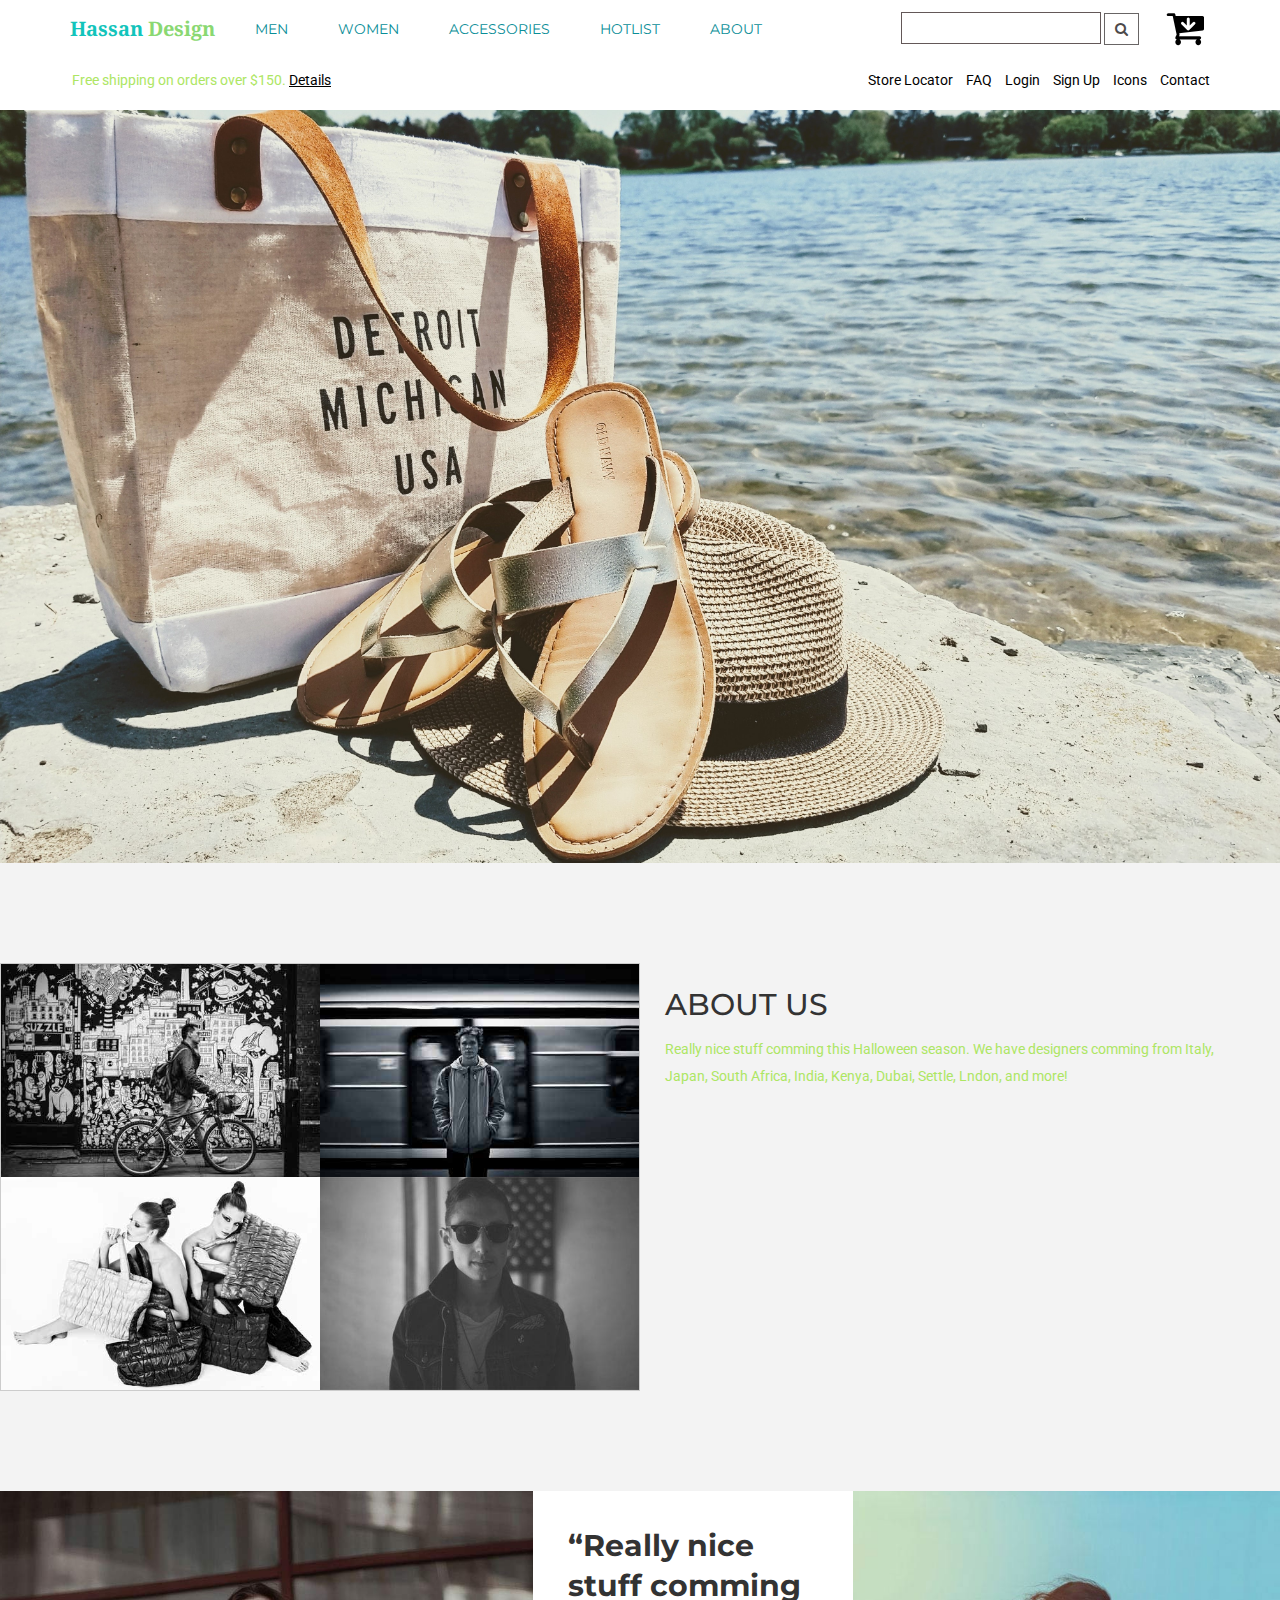
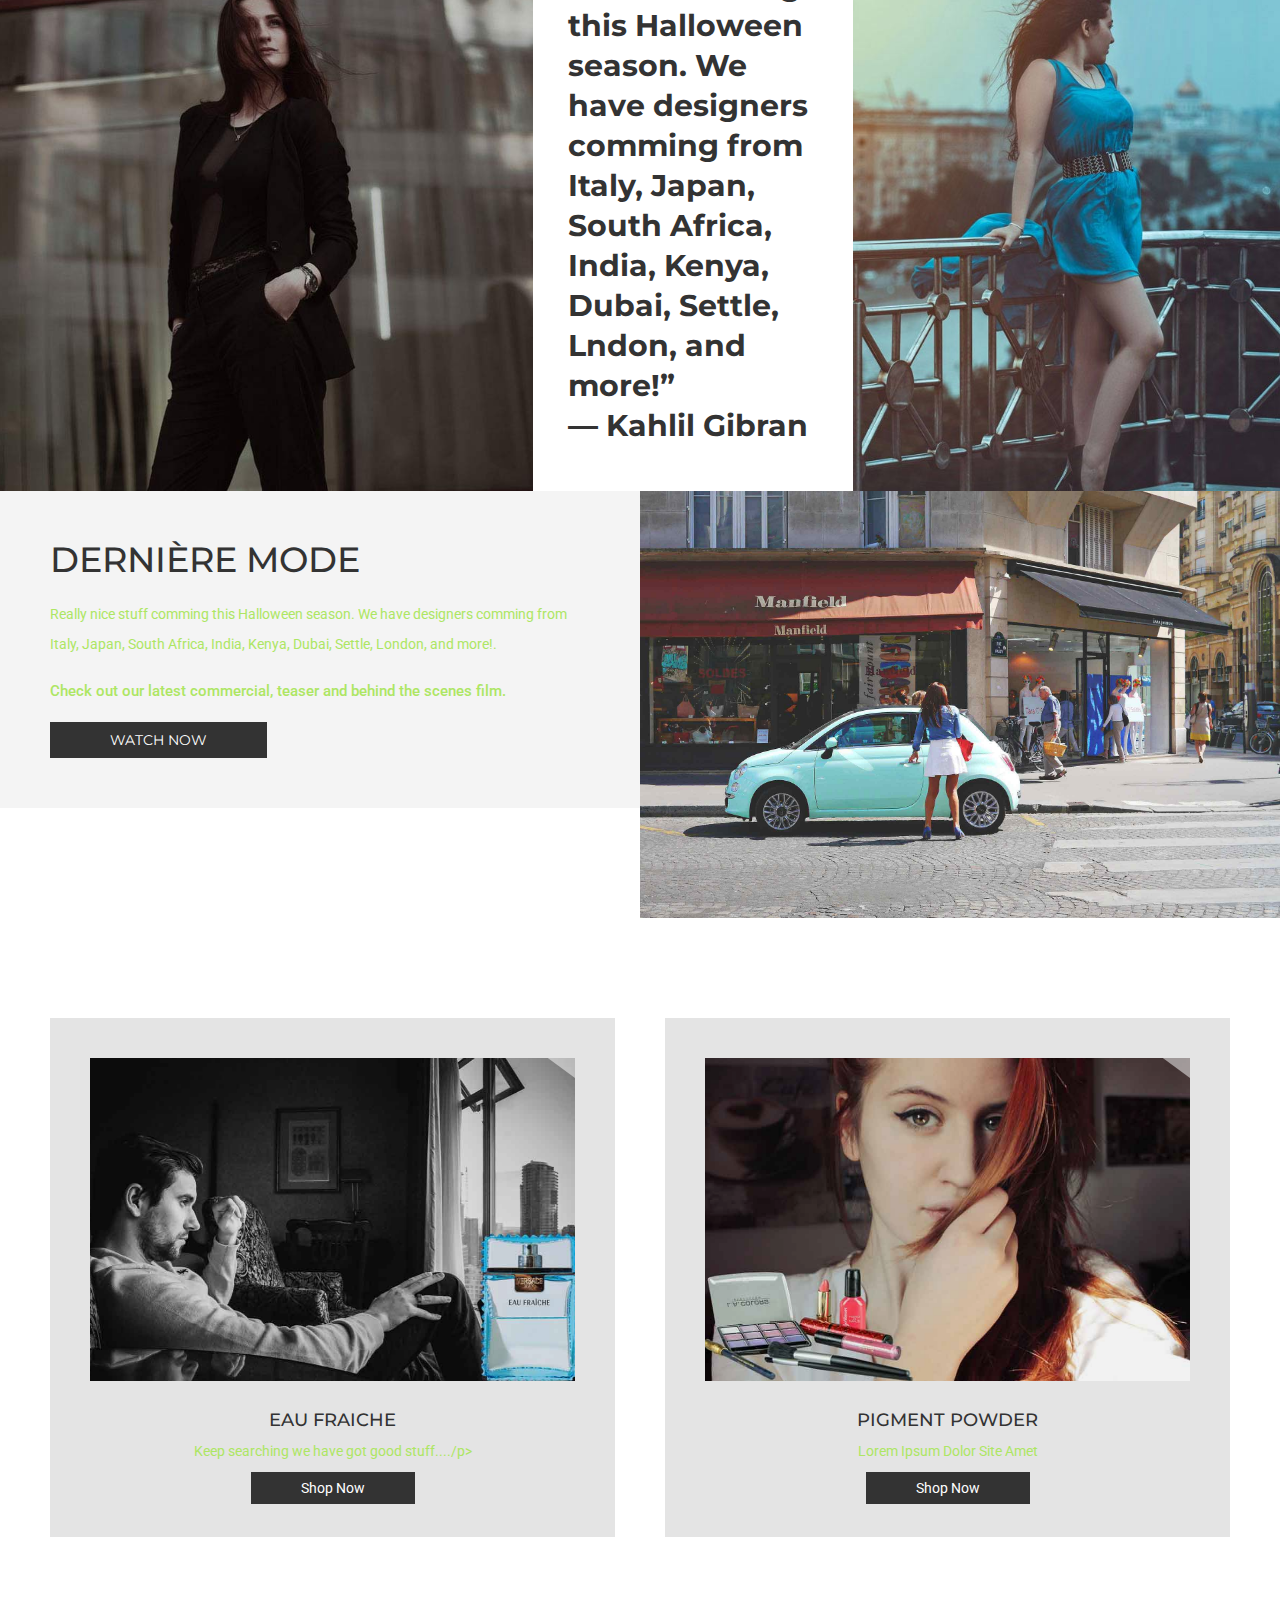
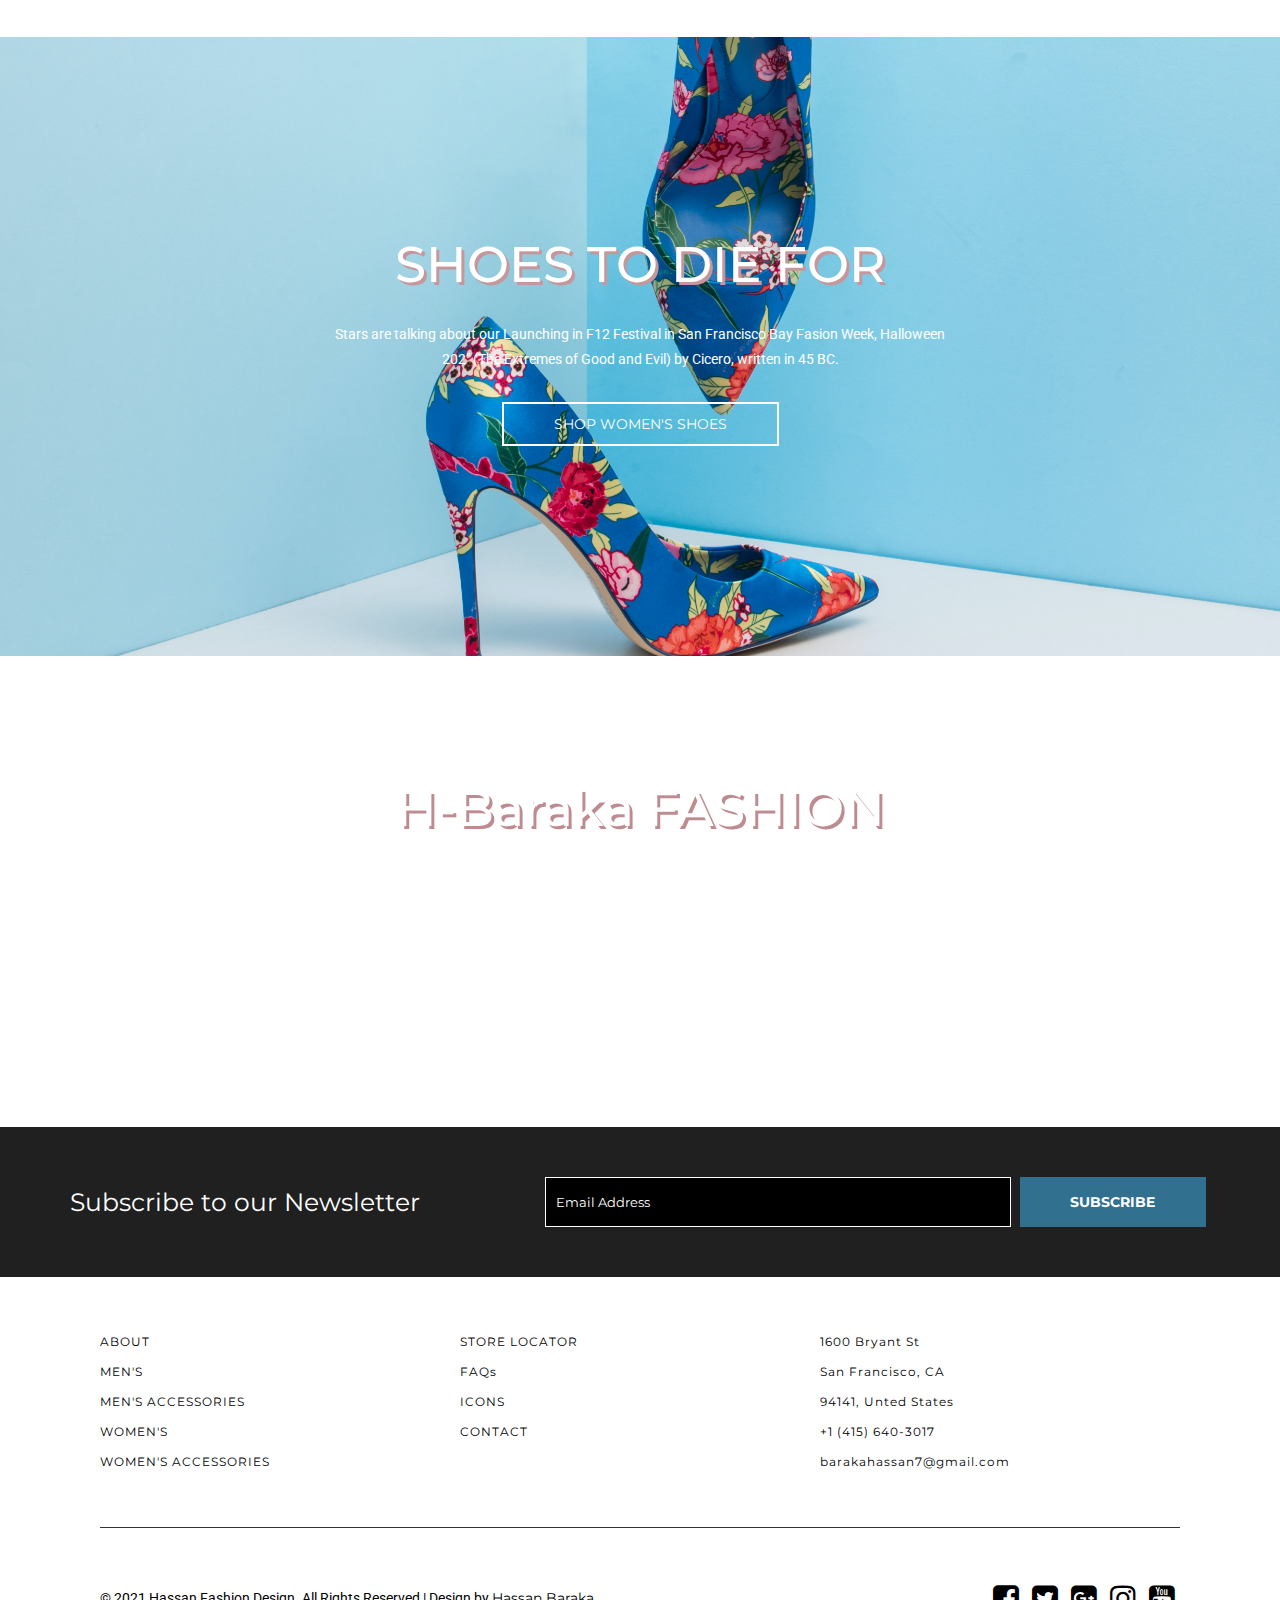
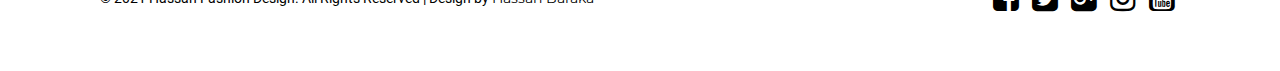
==== commit d477a7f8: "corrected city name" ====
--- a/about.html
+++ b/about.html
@@ -374,7 +374,7 @@
 			
 		<div class="col-md-6 aitscommercial-grid aitscommercial-grid1">
 			<h2>DERNIÈRE MODE</h2>
-			<p>Really nice stuff comming this Halloween season. We have designers comming from Italy, Japan, South Africa, India, Kenya, Dubai, Settle, Lndon, and more!.</p>
+			<p>Really nice stuff comming this Halloween season. We have designers comming from Italy, Japan, South Africa, India, Kenya, Dubai, Settle, London, and more!.</p>
 			<p class="w3teaseraits">Check out our latest commercial, teaser and behind the scenes film.</p>
 			<a class="popup-with-zoom-anim" href="#small-dialog4">WATCH NOW</a>
 		</div>
